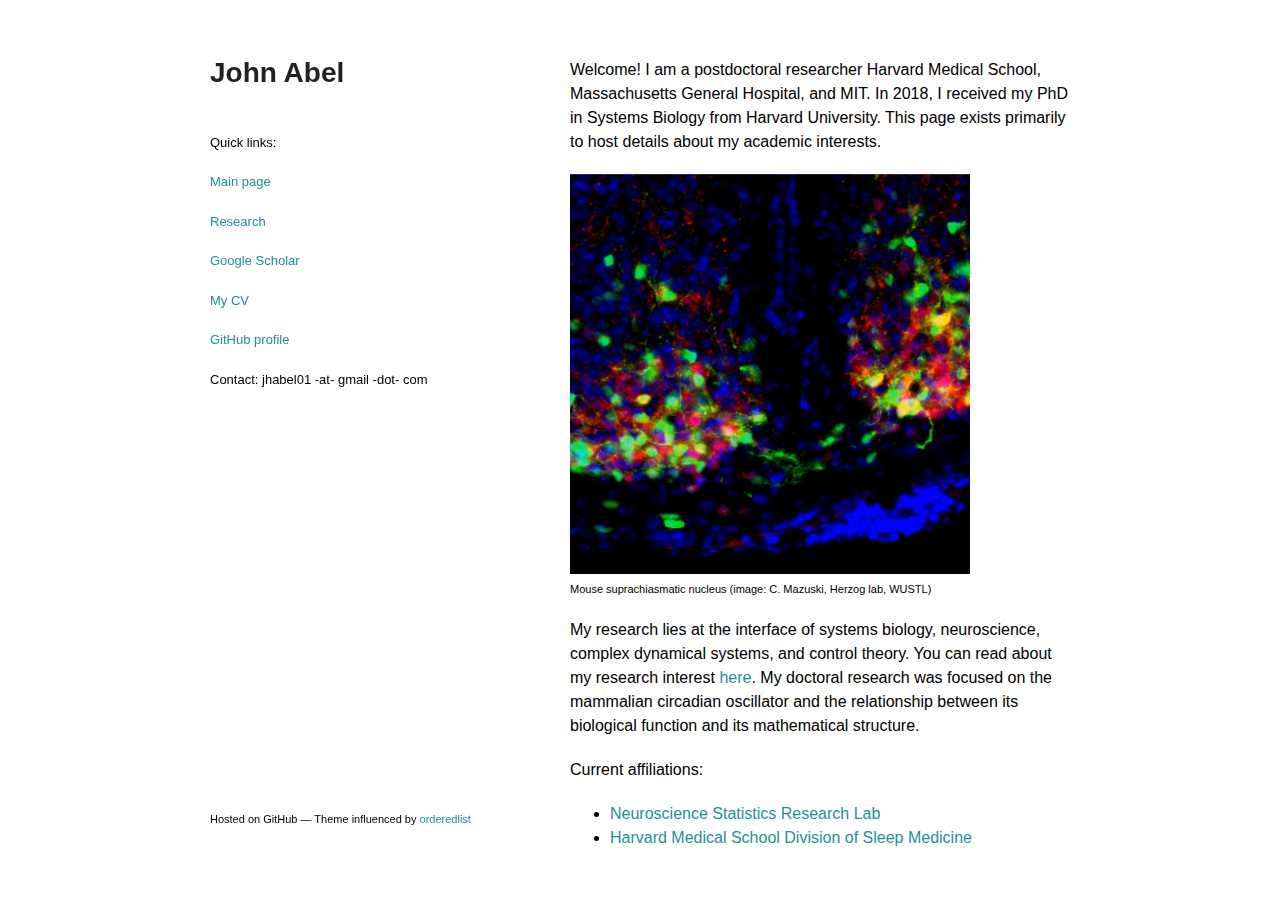
==== index.html @ f72a4f0c "update gscholar links" ====
<!doctype html>
<html>
  <head>
    <meta charset="utf-8">
    <meta http-equiv="X-UA-Compatible" content="chrome=1">
    <title>johnabel.github.io by John Abel</title>

    <link rel="stylesheet" href="stylesheets/styles.css">
    <link rel="stylesheet" href="stylesheets/github-light.css">
    <meta name="viewport" content="width=device-width, initial-scale=1, user-scalable=no">
    <!--[if lt IE 9]>
    <script src="//html5shiv.googlecode.com/svn/trunk/html5.js"></script>
    <![endif]-->
    
    <!-- Global site tag (gtag.js) - Google Analytics -->
    <script async src="https://www.googletagmanager.com/gtag/js?id=UA-155466057-1"></script>
    <script>
      window.dataLayer = window.dataLayer || [];
      function gtag(){dataLayer.push(arguments);}
      gtag('js', new Date());

      gtag('config', 'UA-155466057-1');
    </script>

  </head>
  <body>
    <div class="wrapper">
      <header>
        <h1>John Abel</h1>
	<br>
	<font size="-1">
        <p>Quick links:</p>
        <p><a href="index.html">Main page</a></p>
        <p><a href="Research.html">Research</a></p>
        <p><a href="https://scholar.google.com/citations?user=1AYZ0IAAAAAJ">Google Scholar</a></p>
        <p><a href="cv/abel-cv.pdf">My CV</a></p>
        <p><a href="https://github.com/JohnAbel">GitHub profile</a></p>
<p>Contact: jhabel01 -at- gmail -dot- com</p>
        </font>
      </header>
      <section>
        <p>Welcome! I am a postdoctoral researcher Harvard Medical School, Massachusetts General Hospital, and MIT. In 2018, I received my PhD in Systems Biology from Harvard University.
        This page exists primarily to host details about my academic interests.</p>
        <a href="images/mazuski-scn.png"><img class="aligncenter wp-image-2988 size-medium" src="images/mazuski-scn.png" alt="" width="400" height="400" /></a>
        <small><p>Mouse suprachiasmatic nucleus (image: C. Mazuski, Herzog lab, WUSTL)</p></small>

        <p class="view">My research lies at the interface of systems biology, neuroscience, complex dynamical systems, and control theory. You can read about my research interest <a href="Research.html">here</a>. My doctoral research was focused on the mammalian circadian oscillator and the relationship between its biological function and its mathematical structure.</p>

        <p>Current affiliations:
        <ul>
          <li><a href="http://www.neurostat.mit.edu/">Neuroscience Statistics Research Lab</a></li>
          <li><a href="https://sleep.med.harvard.edu/">Harvard Medical School Division of Sleep Medicine</a></li>
        </ul>
        </p>
      </section>
      <footer>
        <p><small>Hosted on GitHub &mdash; Theme influenced by <a href="https://github.com/orderedlist">orderedlist</a></small></p>
      </footer>
    </div>
    <script src="javascripts/scale.fix.js"></script>

  </body>
</html>
---- stylesheets/styles.css ----
@import url(https://fonts.googleapis.com/css?family=Lato:300italic,700italic,300,700);

body {
  padding:50px;
  font:16px/1.5 Helvetica, Arial, sans-serif;
  color:#000;
  font-weight:300;
}

h1, h2, h3, h4, h5, h6 {
  color:#222;
  margin:0 0 20px;
}

p, ul, ol, table, pre, dl {
  margin:0 0 20px;
}

h1, h2, h3 {
  line-height:1.1;
}

h1 {
  font-size:28px;
}

h2 {
  color:#393939;
}

h3, h4, h5, h6 {
  color:#494949;
}

a {
  color:#1c9099;
  font-weight:400;
  text-decoration:none;
}

a small {
  font-size:11px;
  color:#777;
  margin-top:-0.6em;
  display:block;
}

.wrapper {
  width:860px;
  margin:0 auto;
}

blockquote {
  border-left:1px solid #e5e5e5;
  margin:0;
  padding:0 0 0 20px;
  font-style:italic;
}

code, pre {
  font-family:Monaco, Bitstream Vera Sans Mono, Lucida Console, Terminal;
  color:#333;
  font-size:12px;
}

pre {
  padding:8px 15px;
  background: #f8f8f8;  
  border-radius:5px;
  border:1px solid #e5e5e5;
  overflow-x: auto;
}

table {
  width:100%;
  border-collapse:collapse;
}

th, td {
  text-align:left;
  padding:5px 10px;
  border-bottom:1px solid #e5e5e5;
}

dt {
  color:#444;
  font-weight:700;
}

th {
  color:#444;
}

img {
  max-width:100%;
}

header {
  width:270px;
  float:left;
  position:fixed;
}

header ul {
  list-style:none;
  height:40px;
  
  padding:0;
  
  background: #eee;
  background: -moz-linear-gradient(top, #f8f8f8 0%, #dddddd 100%);
  background: -webkit-gradient(linear, left top, left bottom, color-stop(0%,#f8f8f8), color-stop(100%,#dddddd));
  background: -webkit-linear-gradient(top, #f8f8f8 0%,#dddddd 100%);
  background: -o-linear-gradient(top, #f8f8f8 0%,#dddddd 100%);
  background: -ms-linear-gradient(top, #f8f8f8 0%,#dddddd 100%);
  background: linear-gradient(top, #f8f8f8 0%,#dddddd 100%);
  
  border-radius:5px;
  border:1px solid #d2d2d2;
  box-shadow:inset #fff 0 1px 0, inset rgba(0,0,0,0.03) 0 -1px 0;
  width:270px;
}

header li {
  width:89px;
  float:left;
  border-right:1px solid #d2d2d2;
  height:40px;
}

header ul a {
  line-height:1;
  font-size:11px;
  color:#999;
  display:block;
  text-align:center;
  padding-top:6px;
  height:40px;
}

strong {
  color:#222;
  font-weight:700;
}

header ul li + li {
  width:88px;
  border-left:1px solid #fff;
}

header ul li + li + li {
  border-right:none;
  width:89px;
}

header ul a strong {
  font-size:14px;
  display:block;
  color:#222;
}

section {
  width:500px;
  float:right;
  padding-bottom:50px;
}

small {
  font-size:11px;
}

hr {
  border:0;
  background:#e5e5e5;
  height:1px;
  margin:0 0 20px;
}

footer {
  width:270px;
  float:left;
  position:fixed;
  bottom:50px;
}

@media print, screen and (max-width: 960px) {
  
  div.wrapper {
    width:auto;
    margin:0;
  }
  
  header, section, footer {
    float:none;
    position:static;
    width:auto;
  }
  
  header {
    padding-right:320px;
  }
  
  section {
    border:1px solid #e5e5e5;
    border-width:1px 0;
    padding:20px 0;
    margin:0 0 20px;
  }
  
  header a small {
    display:inline;
  }
  
  header ul {
    position:absolute;
    right:50px;
    top:52px;
  }
}

@media print, screen and (max-width: 720px) {
  body {
    word-wrap:break-word;
  }
  
  header {
    padding:0;
  }
  
  header ul, header p.view {
    position:static;
  }
  
  pre, code {
    word-wrap:normal;
  }
}

@media print, screen and (max-width: 480px) {
  body {
    padding:15px;
  }
  
  header ul {
    display:none;
  }
}

@media print {
  body {
    padding:0.4in;
    font-size:12pt;
    color:#444;
  }
}
---- stylesheets/github-light.css ----
/*
   Copyright 2014 GitHub Inc.

   Licensed under the Apache License, Version 2.0 (the "License");
   you may not use this file except in compliance with the License.
   You may obtain a copy of the License at

       http://www.apache.org/licenses/LICENSE-2.0

   Unless required by applicable law or agreed to in writing, software
   distributed under the License is distributed on an "AS IS" BASIS,
   WITHOUT WARRANTIES OR CONDITIONS OF ANY KIND, either express or implied.
   See the License for the specific language governing permissions and
   limitations under the License.

*/

.pl-c /* comment */ {
  color: #969896;
}

.pl-c1      /* constant, markup.raw, meta.diff.header, meta.module-reference, meta.property-name, support, support.constant, support.variable, variable.other.constant */,
.pl-s .pl-v /* string variable */ {
  color: #0086b3;
}

.pl-e  /* entity */,
.pl-en /* entity.name */ {
  color: #795da3;
}

.pl-s .pl-s1 /* string source */,
.pl-smi      /* storage.modifier.import, storage.modifier.package, storage.type.java, variable.other, variable.parameter.function */ {
  color: #333;
}

.pl-ent /* entity.name.tag */ {
  color: #63a35c;
}

.pl-k /* keyword, storage, storage.type */ {
  color: #a71d5d;
}

.pl-pds              /* punctuation.definition.string, string.regexp.character-class */,
.pl-s                /* string */,
.pl-s .pl-pse .pl-s1 /* string punctuation.section.embedded source */,
.pl-sr               /* string.regexp */,
.pl-sr .pl-cce       /* string.regexp constant.character.escape */,
.pl-sr .pl-sra       /* string.regexp string.regexp.arbitrary-repitition */,
.pl-sr .pl-sre       /* string.regexp source.ruby.embedded */ {
  color: #183691;
}

.pl-v /* variable */ {
  color: #ed6a43;
}

.pl-id /* invalid.deprecated */ {
  color: #b52a1d;
}

.pl-ii /* invalid.illegal */ {
  background-color: #b52a1d;
  color: #f8f8f8;
}

.pl-sr .pl-cce /* string.regexp constant.character.escape */ {
  color: #63a35c;
  font-weight: bold;
}

.pl-ml /* markup.list */ {
  color: #693a17;
}

.pl-mh        /* markup.heading */,
.pl-mh .pl-en /* markup.heading entity.name */,
.pl-ms        /* meta.separator */ {
  color: #1d3e81;
  font-weight: bold;
}

.pl-mq /* markup.quote */ {
  color: #008080;
}

.pl-mi /* markup.italic */ {
  color: #333;
  font-style: italic;
}

.pl-mb /* markup.bold */ {
  color: #333;
  font-weight: bold;
}

.pl-md /* markup.deleted, meta.diff.header.from-file */ {
  background-color: #ffecec;
  color: #bd2c00;
}

.pl-mi1 /* markup.inserted, meta.diff.header.to-file */ {
  background-color: #eaffea;
  color: #55a532;
}

.pl-mdr /* meta.diff.range */ {
  color: #795da3;
  font-weight: bold;
}

.pl-mo /* meta.output */ {
  color: #1d3e81;
}
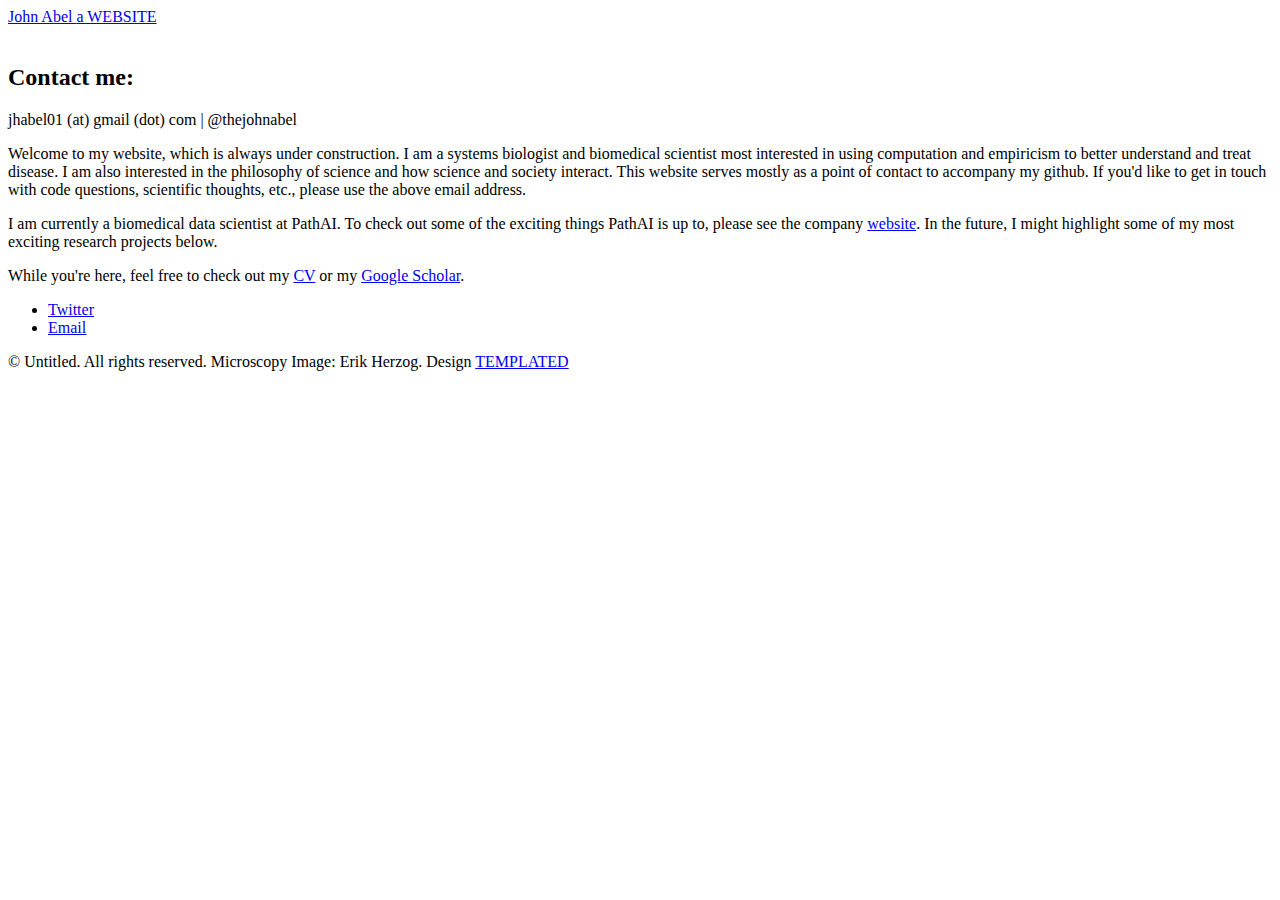
==== commit 2c1f13a6: "big reorg" ====
--- a/index.html
+++ b/index.html
@@ -1,64 +1,70 @@
-<!doctype html>
-<html>
-  <head>
-    <meta charset="utf-8">
-    <meta http-equiv="X-UA-Compatible" content="chrome=1">
-    <title>johnabel.github.io by John Abel</title>
-
-    <link rel="stylesheet" href="stylesheets/styles.css">
-    <link rel="stylesheet" href="stylesheets/github-light.css">
-    <meta name="viewport" content="width=device-width, initial-scale=1, user-scalable=no">
-    <!--[if lt IE 9]>
-    <script src="//html5shiv.googlecode.com/svn/trunk/html5.js"></script>
-    <![endif]-->
-    
-    <!-- Global site tag (gtag.js) - Google Analytics -->
-    <script async src="https://www.googletagmanager.com/gtag/js?id=UA-155466057-1"></script>
-    <script>
-      window.dataLayer = window.dataLayer || [];
-      function gtag(){dataLayer.push(arguments);}
-      gtag('js', new Date());
-
-      gtag('config', 'UA-155466057-1');
-    </script>
-
-  </head>
-  <body>
-    <div class="wrapper">
-      <header>
-        <h1>John Abel</h1>
-	<br>
-	<font size="-1">
-        <p>Quick links:</p>
-        <p><a href="index.html">Main page</a></p>
-        <p><a href="Research.html">Research</a></p>
-        <p><a href="https://scholar.google.com/citations?user=1AYZ0IAAAAAJ">Google Scholar</a></p>
-        <p><a href="cv/abel-cv.pdf">My CV</a></p>
-        <p><a href="https://github.com/JohnAbel">GitHub profile</a></p>
-<p>Contact: jhabel01 -at- gmail -dot- com</p>
-        </font>
-      </header>
-      <section>
-        <p>Welcome! I am a postdoctoral researcher Harvard Medical School, Massachusetts General Hospital, and MIT. In 2018, I received my PhD in Systems Biology from Harvard University.
-        This page exists primarily to host details about my academic interests.</p>
-        <a href="images/mazuski-scn.png"><img class="aligncenter wp-image-2988 size-medium" src="images/mazuski-scn.png" alt="" width="400" height="400" /></a>
-        <small><p>Mouse suprachiasmatic nucleus (image: C. Mazuski, Herzog lab, WUSTL)</p></small>
-
-        <p class="view">My research lies at the interface of systems biology, neuroscience, complex dynamical systems, and control theory. You can read about my research interest <a href="Research.html">here</a>. My doctoral research was focused on the mammalian circadian oscillator and the relationship between its biological function and its mathematical structure.</p>
-
-        <p>Current affiliations:
-        <ul>
-          <li><a href="http://www.neurostat.mit.edu/">Neuroscience Statistics Research Lab</a></li>
-          <li><a href="https://sleep.med.harvard.edu/">Harvard Medical School Division of Sleep Medicine</a></li>
-        </ul>
-        </p>
-      </section>
-      <footer>
-        <p><small>Hosted on GitHub &mdash; Theme influenced by <a href="https://github.com/orderedlist">orderedlist</a></small></p>
-      </footer>
-    </div>
-    <script src="javascripts/scale.fix.js"></script>
-
-  </body>
-</html>
-
+<!DOCTYPE HTML>
+<!--
+	Caminar by TEMPLATED
+	templated.co @templatedco
+	Released for free under the Creative Commons Attribution 3.0 license (templated.co/license)
+-->
+<html>
+	<head>
+		<title></title>
+		<meta charset="utf-8" />
+		<meta name="viewport" content="width=device-width, initial-scale=1" />
+		<link rel="stylesheet" href="assets/css/main.css" />
+	</head>
+	<body>
+
+		<!-- Header -->
+			<header id="header">
+				<div class="logo"><a href="#">John Abel <span>a WEBSITE</span></a></div>
+			</header>
+
+		<!-- Main -->
+			<section id="main">
+				<div class="inner">
+
+				<!-- One -->
+					<section id="one" class="wrapper style1">
+
+						<div class="image fit flush">
+							<img src="images/purple.png" alt="" />
+						</div>
+						<header class="special">
+							<h2>Contact me:</h2>
+							<p>jhabel01 (at) gmail (dot) com | @thejohnabel</p>
+						</header>
+						<div class="content">
+                            <p>Welcome to my website, which is always under construction. I am a systems biologist and biomedical scientist most interested in using computation and empiricism to better understand and treat disease. I am also interested in the philosophy of science and how science and society interact. This website serves mostly as a point of contact to accompany my github. If you'd like to get in touch with code questions, scientific thoughts, etc., please use the above email address.</p>
+                            <p>I am currently a biomedical data scientist at PathAI. To check out some of the exciting things PathAI is up to, please see the company <a href="https://www.pathai.com/">website</a>. In the future, I might highlight some of my most exciting research projects below.</p>
+							<p>While you're here, feel free to check out my <a href="cv/abel_cv.pdf">CV</a> or my <a href="https://scholar.google.com/citations?user=1AYZ0IAAAAAJ">Google Scholar</a>. </p>
+						</div>
+					</section>
+
+				<!-- Two -->
+
+				
+
+				</div>
+			</section>
+
+		<!-- Footer -->
+			<footer id="footer">
+				<div class="container">
+					<ul class="icons">
+						<li><a href="https://www.twitter.com/thejohnabel" class="icon fa-twitter"><span class="label">Twitter</span></a></li>
+						<li><a href="mailto:jhabel01@gmail.com" class="icon fa-envelope-o"><span class="label">Email</span></a></li>
+					</ul>
+				</div>
+				<div class="copyright">
+					&copy; Untitled. All rights reserved. Microscopy Image: Erik Herzog. </a> Design <a href="https://templated.co">TEMPLATED</a>
+				</div>
+			</footer>
+
+		<!-- Scripts -->
+			<script src="assets/js/jquery.min.js"></script>
+			<script src="assets/js/jquery.poptrox.min.js"></script>
+			<script src="assets/js/skel.min.js"></script>
+			<script src="assets/js/util.js"></script>
+			<script src="assets/js/main.js"></script>
+
+	</body>
+</html>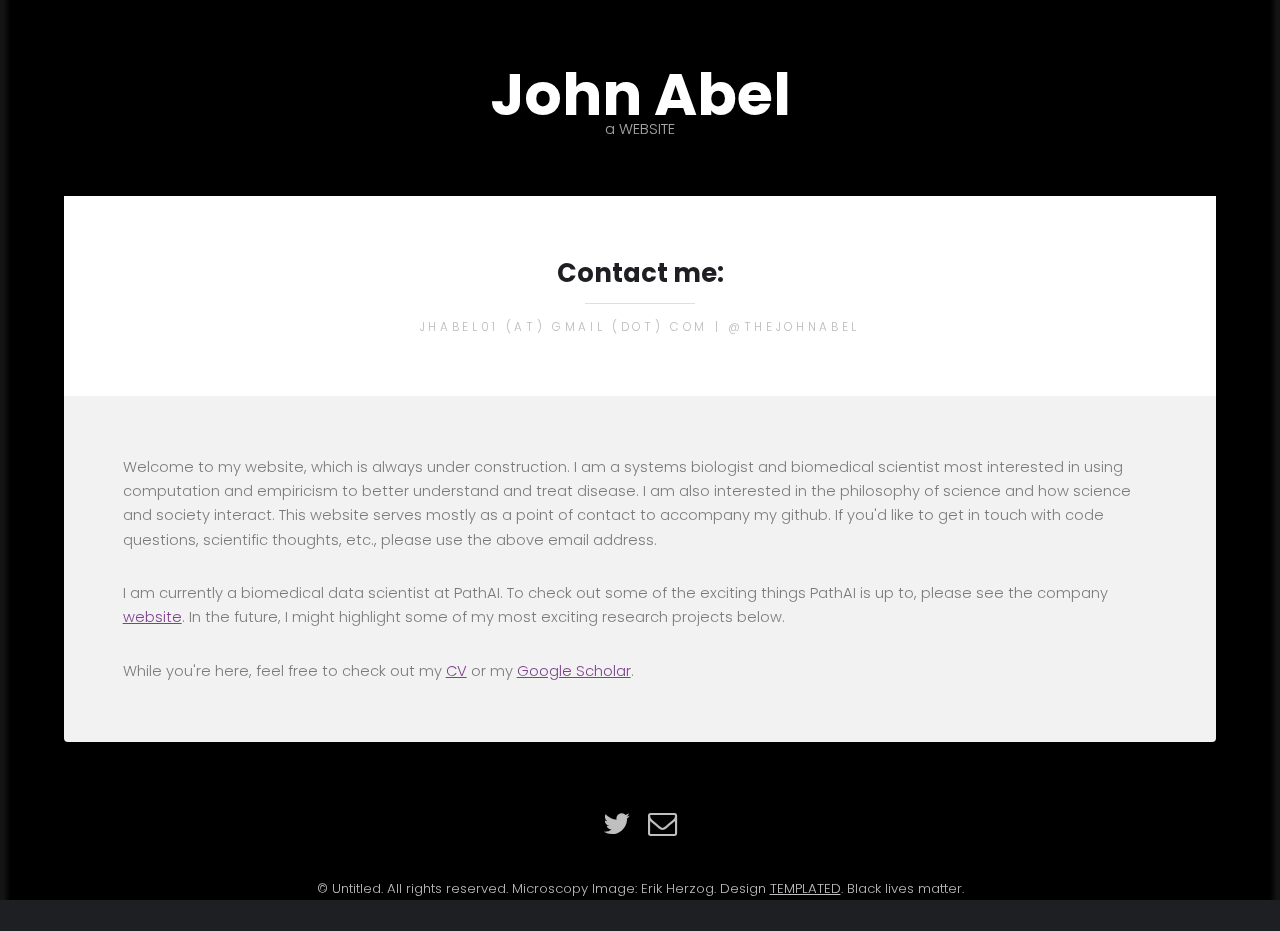
==== commit 5d343c8f: "re-add analytics" ====
--- a/index.html
+++ b/index.html
@@ -9,7 +9,18 @@
 		<title></title>
 		<meta charset="utf-8" />
 		<meta name="viewport" content="width=device-width, initial-scale=1" />
-		<link rel="stylesheet" href="assets/css/main.css" />
+        <link rel="stylesheet" href="assets/css/main.css" />
+        
+        <!-- Global site tag (gtag.js) - Google Analytics -->
+        <script async src="https://www.googletagmanager.com/gtag/js?id=UA-155466057-1"></script>
+        <script>
+        window.dataLayer = window.dataLayer || [];
+        function gtag(){dataLayer.push(arguments);}
+        gtag('js', new Date());
+
+        gtag('config', 'UA-155466057-1');
+        </script>
+        
 	</head>
 	<body>
 
@@ -55,7 +66,7 @@
 					</ul>
 				</div>
 				<div class="copyright">
-					&copy; Untitled. All rights reserved. Microscopy Image: Erik Herzog. </a> Design <a href="https://templated.co">TEMPLATED</a>
+					&copy; Untitled. All rights reserved. Microscopy Image: Erik Herzog. </a> Design <a href="https://templated.co">TEMPLATED</a>. Black lives matter.
 				</div>
 			</footer>
 
--- a/assets/css/main.css
+++ b/assets/css/main.css
@@ -0,0 +1,3176 @@
+@import url(font-awesome.min.css);
+@import url("https://fonts.googleapis.com/css?family=Poppins:300,400,500,600,700");
+
+/*
+	Caminar by TEMPLATED
+	templated.co @templatedco
+	Released for free under the Creative Commons Attribution 3.0 license (templated.co/license)
+*/
+
+/* Reset */
+
+	html, body, div, span, applet, object, iframe, h1, h2, h3, h4, h5, h6, p, blockquote, pre, a, abbr, acronym, address, big, cite, code, del, dfn, em, img, ins, kbd, q, s, samp, small, strike, strong, sub, sup, tt, var, b, u, i, center, dl, dt, dd, ol, ul, li, fieldset, form, label, legend, table, caption, tbody, tfoot, thead, tr, th, td, article, aside, canvas, details, embed, figure, figcaption, footer, header, hgroup, menu, nav, output, ruby, section, summary, time, mark, audio, video {
+		margin: 0;
+		padding: 0;
+		border: 0;
+		font-size: 100%;
+		font: inherit;
+		vertical-align: baseline;
+	}
+
+	article, aside, details, figcaption, figure, footer, header, hgroup, menu, nav, section {
+		display: block;
+	}
+
+	body {
+		line-height: 1;
+	}
+
+	ol, ul {
+		list-style: none;
+	}
+
+	blockquote, q {
+		quotes: none;
+	}
+
+	blockquote:before, blockquote:after, q:before, q:after {
+		content: '';
+		content: none;
+	}
+
+	table {
+		border-collapse: collapse;
+		border-spacing: 0;
+	}
+
+	body {
+		-webkit-text-size-adjust: none;
+	}
+
+/* Box Model */
+
+	*, *:before, *:after {
+		-moz-box-sizing: border-box;
+		-webkit-box-sizing: border-box;
+		box-sizing: border-box;
+	}
+
+/* Containers */
+
+	.container {
+		margin-left: auto;
+		margin-right: auto;
+	}
+
+	.container.\31 25\25 {
+		width: 100%;
+		max-width: 100rem;
+		min-width: 80rem;
+	}
+
+	.container.\37 5\25 {
+		width: 60rem;
+	}
+
+	.container.\35 0\25 {
+		width: 40rem;
+	}
+
+	.container.\32 5\25 {
+		width: 20rem;
+	}
+
+	.container {
+		width: 80rem;
+	}
+
+	@media screen and (max-width: 1680px) {
+
+		.container.\31 25\25 {
+			width: 100%;
+			max-width: 100rem;
+			min-width: 80rem;
+		}
+
+		.container.\37 5\25 {
+			width: 60rem;
+		}
+
+		.container.\35 0\25 {
+			width: 40rem;
+		}
+
+		.container.\32 5\25 {
+			width: 20rem;
+		}
+
+		.container {
+			width: 80rem;
+		}
+
+	}
+
+	@media screen and (max-width: 1280px) {
+
+		.container.\31 25\25 {
+			width: 100%;
+			max-width: 81.25rem;
+			min-width: 65rem;
+		}
+
+		.container.\37 5\25 {
+			width: 48.75rem;
+		}
+
+		.container.\35 0\25 {
+			width: 32.5rem;
+		}
+
+		.container.\32 5\25 {
+			width: 16.25rem;
+		}
+
+		.container {
+			width: 65rem;
+		}
+
+	}
+
+	@media screen and (max-width: 980px) {
+
+		.container.\31 25\25 {
+			width: 100%;
+			max-width: 112.5%;
+			min-width: 90%;
+		}
+
+		.container.\37 5\25 {
+			width: 67.5%;
+		}
+
+		.container.\35 0\25 {
+			width: 45%;
+		}
+
+		.container.\32 5\25 {
+			width: 22.5%;
+		}
+
+		.container {
+			width: 90%;
+		}
+
+	}
+
+	@media screen and (max-width: 736px) {
+
+		.container.\31 25\25 {
+			width: 100%;
+			max-width: 112.5%;
+			min-width: 90%;
+		}
+
+		.container.\37 5\25 {
+			width: 67.5%;
+		}
+
+		.container.\35 0\25 {
+			width: 45%;
+		}
+
+		.container.\32 5\25 {
+			width: 22.5%;
+		}
+
+		.container {
+			width: 90% !important;
+		}
+
+	}
+
+	@media screen and (max-width: 480px) {
+
+		.container.\31 25\25 {
+			width: 100%;
+			max-width: 112.5%;
+			min-width: 90%;
+		}
+
+		.container.\37 5\25 {
+			width: 67.5%;
+		}
+
+		.container.\35 0\25 {
+			width: 45%;
+		}
+
+		.container.\32 5\25 {
+			width: 22.5%;
+		}
+
+		.container {
+			width: 90% !important;
+		}
+
+	}
+
+/* Grid */
+
+	.row {
+		border-bottom: solid 1px transparent;
+		-moz-box-sizing: border-box;
+		-webkit-box-sizing: border-box;
+		box-sizing: border-box;
+	}
+
+	.row > * {
+		float: left;
+		-moz-box-sizing: border-box;
+		-webkit-box-sizing: border-box;
+		box-sizing: border-box;
+	}
+
+	.row:after, .row:before {
+		content: '';
+		display: block;
+		clear: both;
+		height: 0;
+	}
+
+	.row.uniform > * > :first-child {
+		margin-top: 0;
+	}
+
+	.row.uniform > * > :last-child {
+		margin-bottom: 0;
+	}
+
+	.row.\30 \25 > * {
+		padding: 0 0 0 0rem;
+	}
+
+	.row.\30 \25 {
+		margin: 0 0 -1px 0rem;
+	}
+
+	.row.uniform.\30 \25 > * {
+		padding: 0rem 0 0 0rem;
+	}
+
+	.row.uniform.\30 \25 {
+		margin: 0rem 0 -1px 0rem;
+	}
+
+	.row > * {
+		padding: 0 0 0 2rem;
+	}
+
+	.row {
+		margin: 0 0 -1px -2rem;
+	}
+
+	.row.uniform > * {
+		padding: 2rem 0 0 2rem;
+	}
+
+	.row.uniform {
+		margin: -2rem 0 -1px -2rem;
+	}
+
+	.row.\32 00\25 > * {
+		padding: 0 0 0 4rem;
+	}
+
+	.row.\32 00\25 {
+		margin: 0 0 -1px -4rem;
+	}
+
+	.row.uniform.\32 00\25 > * {
+		padding: 4rem 0 0 4rem;
+	}
+
+	.row.uniform.\32 00\25 {
+		margin: -4rem 0 -1px -4rem;
+	}
+
+	.row.\31 50\25 > * {
+		padding: 0 0 0 3rem;
+	}
+
+	.row.\31 50\25 {
+		margin: 0 0 -1px -3rem;
+	}
+
+	.row.uniform.\31 50\25 > * {
+		padding: 3rem 0 0 3rem;
+	}
+
+	.row.uniform.\31 50\25 {
+		margin: -3rem 0 -1px -3rem;
+	}
+
+	.row.\35 0\25 > * {
+		padding: 0 0 0 1rem;
+	}
+
+	.row.\35 0\25 {
+		margin: 0 0 -1px -1rem;
+	}
+
+	.row.uniform.\35 0\25 > * {
+		padding: 1rem 0 0 1rem;
+	}
+
+	.row.uniform.\35 0\25 {
+		margin: -1rem 0 -1px -1rem;
+	}
+
+	.row.\32 5\25 > * {
+		padding: 0 0 0 0.5rem;
+	}
+
+	.row.\32 5\25 {
+		margin: 0 0 -1px -0.5rem;
+	}
+
+	.row.uniform.\32 5\25 > * {
+		padding: 0.5rem 0 0 0.5rem;
+	}
+
+	.row.uniform.\32 5\25 {
+		margin: -0.5rem 0 -1px -0.5rem;
+	}
+
+	.\31 2u, .\31 2u\24 {
+		width: 100%;
+		clear: none;
+		margin-left: 0;
+	}
+
+	.\31 1u, .\31 1u\24 {
+		width: 91.6666666667%;
+		clear: none;
+		margin-left: 0;
+	}
+
+	.\31 0u, .\31 0u\24 {
+		width: 83.3333333333%;
+		clear: none;
+		margin-left: 0;
+	}
+
+	.\39 u, .\39 u\24 {
+		width: 75%;
+		clear: none;
+		margin-left: 0;
+	}
+
+	.\38 u, .\38 u\24 {
+		width: 66.6666666667%;
+		clear: none;
+		margin-left: 0;
+	}
+
+	.\37 u, .\37 u\24 {
+		width: 58.3333333333%;
+		clear: none;
+		margin-left: 0;
+	}
+
+	.\36 u, .\36 u\24 {
+		width: 50%;
+		clear: none;
+		margin-left: 0;
+	}
+
+	.\35 u, .\35 u\24 {
+		width: 41.6666666667%;
+		clear: none;
+		margin-left: 0;
+	}
+
+	.\34 u, .\34 u\24 {
+		width: 33.3333333333%;
+		clear: none;
+		margin-left: 0;
+	}
+
+	.\33 u, .\33 u\24 {
+		width: 25%;
+		clear: none;
+		margin-left: 0;
+	}
+
+	.\32 u, .\32 u\24 {
+		width: 16.6666666667%;
+		clear: none;
+		margin-left: 0;
+	}
+
+	.\31 u, .\31 u\24 {
+		width: 8.3333333333%;
+		clear: none;
+		margin-left: 0;
+	}
+
+	.\31 2u\24 + *,
+	.\31 1u\24 + *,
+	.\31 0u\24 + *,
+	.\39 u\24 + *,
+	.\38 u\24 + *,
+	.\37 u\24 + *,
+	.\36 u\24 + *,
+	.\35 u\24 + *,
+	.\34 u\24 + *,
+	.\33 u\24 + *,
+	.\32 u\24 + *,
+	.\31 u\24 + * {
+		clear: left;
+	}
+
+	.\-11u {
+		margin-left: 91.66667%;
+	}
+
+	.\-10u {
+		margin-left: 83.33333%;
+	}
+
+	.\-9u {
+		margin-left: 75%;
+	}
+
+	.\-8u {
+		margin-left: 66.66667%;
+	}
+
+	.\-7u {
+		margin-left: 58.33333%;
+	}
+
+	.\-6u {
+		margin-left: 50%;
+	}
+
+	.\-5u {
+		margin-left: 41.66667%;
+	}
+
+	.\-4u {
+		margin-left: 33.33333%;
+	}
+
+	.\-3u {
+		margin-left: 25%;
+	}
+
+	.\-2u {
+		margin-left: 16.66667%;
+	}
+
+	.\-1u {
+		margin-left: 8.33333%;
+	}
+
+	@media screen and (max-width: 1680px) {
+
+		.row > * {
+			padding: 0 0 0 2rem;
+		}
+
+		.row {
+			margin: 0 0 -1px -2rem;
+		}
+
+		.row.uniform > * {
+			padding: 2rem 0 0 2rem;
+		}
+
+		.row.uniform {
+			margin: -2rem 0 -1px -2rem;
+		}
+
+		.row.\32 00\25 > * {
+			padding: 0 0 0 4rem;
+		}
+
+		.row.\32 00\25 {
+			margin: 0 0 -1px -4rem;
+		}
+
+		.row.uniform.\32 00\25 > * {
+			padding: 4rem 0 0 4rem;
+		}
+
+		.row.uniform.\32 00\25 {
+			margin: -4rem 0 -1px -4rem;
+		}
+
+		.row.\31 50\25 > * {
+			padding: 0 0 0 3rem;
+		}
+
+		.row.\31 50\25 {
+			margin: 0 0 -1px -3rem;
+		}
+
+		.row.uniform.\31 50\25 > * {
+			padding: 3rem 0 0 3rem;
+		}
+
+		.row.uniform.\31 50\25 {
+			margin: -3rem 0 -1px -3rem;
+		}
+
+		.row.\35 0\25 > * {
+			padding: 0 0 0 1rem;
+		}
+
+		.row.\35 0\25 {
+			margin: 0 0 -1px -1rem;
+		}
+
+		.row.uniform.\35 0\25 > * {
+			padding: 1rem 0 0 1rem;
+		}
+
+		.row.uniform.\35 0\25 {
+			margin: -1rem 0 -1px -1rem;
+		}
+
+		.row.\32 5\25 > * {
+			padding: 0 0 0 0.5rem;
+		}
+
+		.row.\32 5\25 {
+			margin: 0 0 -1px -0.5rem;
+		}
+
+		.row.uniform.\32 5\25 > * {
+			padding: 0.5rem 0 0 0.5rem;
+		}
+
+		.row.uniform.\32 5\25 {
+			margin: -0.5rem 0 -1px -0.5rem;
+		}
+
+		.\31 2u\28xlarge\29, .\31 2u\24\28xlarge\29 {
+			width: 100%;
+			clear: none;
+			margin-left: 0;
+		}
+
+		.\31 1u\28xlarge\29, .\31 1u\24\28xlarge\29 {
+			width: 91.6666666667%;
+			clear: none;
+			margin-left: 0;
+		}
+
+		.\31 0u\28xlarge\29, .\31 0u\24\28xlarge\29 {
+			width: 83.3333333333%;
+			clear: none;
+			margin-left: 0;
+		}
+
+		.\39 u\28xlarge\29, .\39 u\24\28xlarge\29 {
+			width: 75%;
+			clear: none;
+			margin-left: 0;
+		}
+
+		.\38 u\28xlarge\29, .\38 u\24\28xlarge\29 {
+			width: 66.6666666667%;
+			clear: none;
+			margin-left: 0;
+		}
+
+		.\37 u\28xlarge\29, .\37 u\24\28xlarge\29 {
+			width: 58.3333333333%;
+			clear: none;
+			margin-left: 0;
+		}
+
+		.\36 u\28xlarge\29, .\36 u\24\28xlarge\29 {
+			width: 50%;
+			clear: none;
+			margin-left: 0;
+		}
+
+		.\35 u\28xlarge\29, .\35 u\24\28xlarge\29 {
+			width: 41.6666666667%;
+			clear: none;
+			margin-left: 0;
+		}
+
+		.\34 u\28xlarge\29, .\34 u\24\28xlarge\29 {
+			width: 33.3333333333%;
+			clear: none;
+			margin-left: 0;
+		}
+
+		.\33 u\28xlarge\29, .\33 u\24\28xlarge\29 {
+			width: 25%;
+			clear: none;
+			margin-left: 0;
+		}
+
+		.\32 u\28xlarge\29, .\32 u\24\28xlarge\29 {
+			width: 16.6666666667%;
+			clear: none;
+			margin-left: 0;
+		}
+
+		.\31 u\28xlarge\29, .\31 u\24\28xlarge\29 {
+			width: 8.3333333333%;
+			clear: none;
+			margin-left: 0;
+		}
+
+		.\31 2u\24\28xlarge\29 + *,
+		.\31 1u\24\28xlarge\29 + *,
+		.\31 0u\24\28xlarge\29 + *,
+		.\39 u\24\28xlarge\29 + *,
+		.\38 u\24\28xlarge\29 + *,
+		.\37 u\24\28xlarge\29 + *,
+		.\36 u\24\28xlarge\29 + *,
+		.\35 u\24\28xlarge\29 + *,
+		.\34 u\24\28xlarge\29 + *,
+		.\33 u\24\28xlarge\29 + *,
+		.\32 u\24\28xlarge\29 + *,
+		.\31 u\24\28xlarge\29 + * {
+			clear: left;
+		}
+
+		.\-11u\28xlarge\29 {
+			margin-left: 91.66667%;
+		}
+
+		.\-10u\28xlarge\29 {
+			margin-left: 83.33333%;
+		}
+
+		.\-9u\28xlarge\29 {
+			margin-left: 75%;
+		}
+
+		.\-8u\28xlarge\29 {
+			margin-left: 66.66667%;
+		}
+
+		.\-7u\28xlarge\29 {
+			margin-left: 58.33333%;
+		}
+
+		.\-6u\28xlarge\29 {
+			margin-left: 50%;
+		}
+
+		.\-5u\28xlarge\29 {
+			margin-left: 41.66667%;
+		}
+
+		.\-4u\28xlarge\29 {
+			margin-left: 33.33333%;
+		}
+
+		.\-3u\28xlarge\29 {
+			margin-left: 25%;
+		}
+
+		.\-2u\28xlarge\29 {
+			margin-left: 16.66667%;
+		}
+
+		.\-1u\28xlarge\29 {
+			margin-left: 8.33333%;
+		}
+
+	}
+
+	@media screen and (max-width: 1280px) {
+
+		.row > * {
+			padding: 0 0 0 1.5rem;
+		}
+
+		.row {
+			margin: 0 0 -1px -1.5rem;
+		}
+
+		.row.uniform > * {
+			padding: 1.5rem 0 0 1.5rem;
+		}
+
+		.row.uniform {
+			margin: -1.5rem 0 -1px -1.5rem;
+		}
+
+		.row.\32 00\25 > * {
+			padding: 0 0 0 3rem;
+		}
+
+		.row.\32 00\25 {
+			margin: 0 0 -1px -3rem;
+		}
+
+		.row.uniform.\32 00\25 > * {
+			padding: 3rem 0 0 3rem;
+		}
+
+		.row.uniform.\32 00\25 {
+			margin: -3rem 0 -1px -3rem;
+		}
+
+		.row.\31 50\25 > * {
+			padding: 0 0 0 2.25rem;
+		}
+
+		.row.\31 50\25 {
+			margin: 0 0 -1px -2.25rem;
+		}
+
+		.row.uniform.\31 50\25 > * {
+			padding: 2.25rem 0 0 2.25rem;
+		}
+
+		.row.uniform.\31 50\25 {
+			margin: -2.25rem 0 -1px -2.25rem;
+		}
+
+		.row.\35 0\25 > * {
+			padding: 0 0 0 0.75rem;
+		}
+
+		.row.\35 0\25 {
+			margin: 0 0 -1px -0.75rem;
+		}
+
+		.row.uniform.\35 0\25 > * {
+			padding: 0.75rem 0 0 0.75rem;
+		}
+
+		.row.uniform.\35 0\25 {
+			margin: -0.75rem 0 -1px -0.75rem;
+		}
+
+		.row.\32 5\25 > * {
+			padding: 0 0 0 0.375rem;
+		}
+
+		.row.\32 5\25 {
+			margin: 0 0 -1px -0.375rem;
+		}
+
+		.row.uniform.\32 5\25 > * {
+			padding: 0.375rem 0 0 0.375rem;
+		}
+
+		.row.uniform.\32 5\25 {
+			margin: -0.375rem 0 -1px -0.375rem;
+		}
+
+		.\31 2u\28large\29, .\31 2u\24\28large\29 {
+			width: 100%;
+			clear: none;
+			margin-left: 0;
+		}
+
+		.\31 1u\28large\29, .\31 1u\24\28large\29 {
+			width: 91.6666666667%;
+			clear: none;
+			margin-left: 0;
+		}
+
+		.\31 0u\28large\29, .\31 0u\24\28large\29 {
+			width: 83.3333333333%;
+			clear: none;
+			margin-left: 0;
+		}
+
+		.\39 u\28large\29, .\39 u\24\28large\29 {
+			width: 75%;
+			clear: none;
+			margin-left: 0;
+		}
+
+		.\38 u\28large\29, .\38 u\24\28large\29 {
+			width: 66.6666666667%;
+			clear: none;
+			margin-left: 0;
+		}
+
+		.\37 u\28large\29, .\37 u\24\28large\29 {
+			width: 58.3333333333%;
+			clear: none;
+			margin-left: 0;
+		}
+
+		.\36 u\28large\29, .\36 u\24\28large\29 {
+			width: 50%;
+			clear: none;
+			margin-left: 0;
+		}
+
+		.\35 u\28large\29, .\35 u\24\28large\29 {
+			width: 41.6666666667%;
+			clear: none;
+			margin-left: 0;
+		}
+
+		.\34 u\28large\29, .\34 u\24\28large\29 {
+			width: 33.3333333333%;
+			clear: none;
+			margin-left: 0;
+		}
+
+		.\33 u\28large\29, .\33 u\24\28large\29 {
+			width: 25%;
+			clear: none;
+			margin-left: 0;
+		}
+
+		.\32 u\28large\29, .\32 u\24\28large\29 {
+			width: 16.6666666667%;
+			clear: none;
+			margin-left: 0;
+		}
+
+		.\31 u\28large\29, .\31 u\24\28large\29 {
+			width: 8.3333333333%;
+			clear: none;
+			margin-left: 0;
+		}
+
+		.\31 2u\24\28large\29 + *,
+		.\31 1u\24\28large\29 + *,
+		.\31 0u\24\28large\29 + *,
+		.\39 u\24\28large\29 + *,
+		.\38 u\24\28large\29 + *,
+		.\37 u\24\28large\29 + *,
+		.\36 u\24\28large\29 + *,
+		.\35 u\24\28large\29 + *,
+		.\34 u\24\28large\29 + *,
+		.\33 u\24\28large\29 + *,
+		.\32 u\24\28large\29 + *,
+		.\31 u\24\28large\29 + * {
+			clear: left;
+		}
+
+		.\-11u\28large\29 {
+			margin-left: 91.66667%;
+		}
+
+		.\-10u\28large\29 {
+			margin-left: 83.33333%;
+		}
+
+		.\-9u\28large\29 {
+			margin-left: 75%;
+		}
+
+		.\-8u\28large\29 {
+			margin-left: 66.66667%;
+		}
+
+		.\-7u\28large\29 {
+			margin-left: 58.33333%;
+		}
+
+		.\-6u\28large\29 {
+			margin-left: 50%;
+		}
+
+		.\-5u\28large\29 {
+			margin-left: 41.66667%;
+		}
+
+		.\-4u\28large\29 {
+			margin-left: 33.33333%;
+		}
+
+		.\-3u\28large\29 {
+			margin-left: 25%;
+		}
+
+		.\-2u\28large\29 {
+			margin-left: 16.66667%;
+		}
+
+		.\-1u\28large\29 {
+			margin-left: 8.33333%;
+		}
+
+	}
+
+	@media screen and (max-width: 980px) {
+
+		.row > * {
+			padding: 0 0 0 1.5rem;
+		}
+
+		.row {
+			margin: 0 0 -1px -1.5rem;
+		}
+
+		.row.uniform > * {
+			padding: 1.5rem 0 0 1.5rem;
+		}
+
+		.row.uniform {
+			margin: -1.5rem 0 -1px -1.5rem;
+		}
+
+		.row.\32 00\25 > * {
+			padding: 0 0 0 3rem;
+		}
+
+		.row.\32 00\25 {
+			margin: 0 0 -1px -3rem;
+		}
+
+		.row.uniform.\32 00\25 > * {
+			padding: 3rem 0 0 3rem;
+		}
+
+		.row.uniform.\32 00\25 {
+			margin: -3rem 0 -1px -3rem;
+		}
+
+		.row.\31 50\25 > * {
+			padding: 0 0 0 2.25rem;
+		}
+
+		.row.\31 50\25 {
+			margin: 0 0 -1px -2.25rem;
+		}
+
+		.row.uniform.\31 50\25 > * {
+			padding: 2.25rem 0 0 2.25rem;
+		}
+
+		.row.uniform.\31 50\25 {
+			margin: -2.25rem 0 -1px -2.25rem;
+		}
+
+		.row.\35 0\25 > * {
+			padding: 0 0 0 0.75rem;
+		}
+
+		.row.\35 0\25 {
+			margin: 0 0 -1px -0.75rem;
+		}
+
+		.row.uniform.\35 0\25 > * {
+			padding: 0.75rem 0 0 0.75rem;
+		}
+
+		.row.uniform.\35 0\25 {
+			margin: -0.75rem 0 -1px -0.75rem;
+		}
+
+		.row.\32 5\25 > * {
+			padding: 0 0 0 0.375rem;
+		}
+
+		.row.\32 5\25 {
+			margin: 0 0 -1px -0.375rem;
+		}
+
+		.row.uniform.\32 5\25 > * {
+			padding: 0.375rem 0 0 0.375rem;
+		}
+
+		.row.uniform.\32 5\25 {
+			margin: -0.375rem 0 -1px -0.375rem;
+		}
+
+		.\31 2u\28medium\29, .\31 2u\24\28medium\29 {
+			width: 100%;
+			clear: none;
+			margin-left: 0;
+		}
+
+		.\31 1u\28medium\29, .\31 1u\24\28medium\29 {
+			width: 91.6666666667%;
+			clear: none;
+			margin-left: 0;
+		}
+
+		.\31 0u\28medium\29, .\31 0u\24\28medium\29 {
+			width: 83.3333333333%;
+			clear: none;
+			margin-left: 0;
+		}
+
+		.\39 u\28medium\29, .\39 u\24\28medium\29 {
+			width: 75%;
+			clear: none;
+			margin-left: 0;
+		}
+
+		.\38 u\28medium\29, .\38 u\24\28medium\29 {
+			width: 66.6666666667%;
+			clear: none;
+			margin-left: 0;
+		}
+
+		.\37 u\28medium\29, .\37 u\24\28medium\29 {
+			width: 58.3333333333%;
+			clear: none;
+			margin-left: 0;
+		}
+
+		.\36 u\28medium\29, .\36 u\24\28medium\29 {
+			width: 50%;
+			clear: none;
+			margin-left: 0;
+		}
+
+		.\35 u\28medium\29, .\35 u\24\28medium\29 {
+			width: 41.6666666667%;
+			clear: none;
+			margin-left: 0;
+		}
+
+		.\34 u\28medium\29, .\34 u\24\28medium\29 {
+			width: 33.3333333333%;
+			clear: none;
+			margin-left: 0;
+		}
+
+		.\33 u\28medium\29, .\33 u\24\28medium\29 {
+			width: 25%;
+			clear: none;
+			margin-left: 0;
+		}
+
+		.\32 u\28medium\29, .\32 u\24\28medium\29 {
+			width: 16.6666666667%;
+			clear: none;
+			margin-left: 0;
+		}
+
+		.\31 u\28medium\29, .\31 u\24\28medium\29 {
+			width: 8.3333333333%;
+			clear: none;
+			margin-left: 0;
+		}
+
+		.\31 2u\24\28medium\29 + *,
+		.\31 1u\24\28medium\29 + *,
+		.\31 0u\24\28medium\29 + *,
+		.\39 u\24\28medium\29 + *,
+		.\38 u\24\28medium\29 + *,
+		.\37 u\24\28medium\29 + *,
+		.\36 u\24\28medium\29 + *,
+		.\35 u\24\28medium\29 + *,
+		.\34 u\24\28medium\29 + *,
+		.\33 u\24\28medium\29 + *,
+		.\32 u\24\28medium\29 + *,
+		.\31 u\24\28medium\29 + * {
+			clear: left;
+		}
+
+		.\-11u\28medium\29 {
+			margin-left: 91.66667%;
+		}
+
+		.\-10u\28medium\29 {
+			margin-left: 83.33333%;
+		}
+
+		.\-9u\28medium\29 {
+			margin-left: 75%;
+		}
+
+		.\-8u\28medium\29 {
+			margin-left: 66.66667%;
+		}
+
+		.\-7u\28medium\29 {
+			margin-left: 58.33333%;
+		}
+
+		.\-6u\28medium\29 {
+			margin-left: 50%;
+		}
+
+		.\-5u\28medium\29 {
+			margin-left: 41.66667%;
+		}
+
+		.\-4u\28medium\29 {
+			margin-left: 33.33333%;
+		}
+
+		.\-3u\28medium\29 {
+			margin-left: 25%;
+		}
+
+		.\-2u\28medium\29 {
+			margin-left: 16.66667%;
+		}
+
+		.\-1u\28medium\29 {
+			margin-left: 8.33333%;
+		}
+
+	}
+
+	@media screen and (max-width: 736px) {
+
+		.row > * {
+			padding: 0 0 0 1.25rem;
+		}
+
+		.row {
+			margin: 0 0 -1px -1.25rem;
+		}
+
+		.row.uniform > * {
+			padding: 1.25rem 0 0 1.25rem;
+		}
+
+		.row.uniform {
+			margin: -1.25rem 0 -1px -1.25rem;
+		}
+
+		.row.\32 00\25 > * {
+			padding: 0 0 0 2.5rem;
+		}
+
+		.row.\32 00\25 {
+			margin: 0 0 -1px -2.5rem;
+		}
+
+		.row.uniform.\32 00\25 > * {
+			padding: 2.5rem 0 0 2.5rem;
+		}
+
+		.row.uniform.\32 00\25 {
+			margin: -2.5rem 0 -1px -2.5rem;
+		}
+
+		.row.\31 50\25 > * {
+			padding: 0 0 0 1.875rem;
+		}
+
+		.row.\31 50\25 {
+			margin: 0 0 -1px -1.875rem;
+		}
+
+		.row.uniform.\31 50\25 > * {
+			padding: 1.875rem 0 0 1.875rem;
+		}
+
+		.row.uniform.\31 50\25 {
+			margin: -1.875rem 0 -1px -1.875rem;
+		}
+
+		.row.\35 0\25 > * {
+			padding: 0 0 0 0.625rem;
+		}
+
+		.row.\35 0\25 {
+			margin: 0 0 -1px -0.625rem;
+		}
+
+		.row.uniform.\35 0\25 > * {
+			padding: 0.625rem 0 0 0.625rem;
+		}
+
+		.row.uniform.\35 0\25 {
+			margin: -0.625rem 0 -1px -0.625rem;
+		}
+
+		.row.\32 5\25 > * {
+			padding: 0 0 0 0.3125rem;
+		}
+
+		.row.\32 5\25 {
+			margin: 0 0 -1px -0.3125rem;
+		}
+
+		.row.uniform.\32 5\25 > * {
+			padding: 0.3125rem 0 0 0.3125rem;
+		}
+
+		.row.uniform.\32 5\25 {
+			margin: -0.3125rem 0 -1px -0.3125rem;
+		}
+
+		.\31 2u\28small\29, .\31 2u\24\28small\29 {
+			width: 100%;
+			clear: none;
+			margin-left: 0;
+		}
+
+		.\31 1u\28small\29, .\31 1u\24\28small\29 {
+			width: 91.6666666667%;
+			clear: none;
+			margin-left: 0;
+		}
+
+		.\31 0u\28small\29, .\31 0u\24\28small\29 {
+			width: 83.3333333333%;
+			clear: none;
+			margin-left: 0;
+		}
+
+		.\39 u\28small\29, .\39 u\24\28small\29 {
+			width: 75%;
+			clear: none;
+			margin-left: 0;
+		}
+
+		.\38 u\28small\29, .\38 u\24\28small\29 {
+			width: 66.6666666667%;
+			clear: none;
+			margin-left: 0;
+		}
+
+		.\37 u\28small\29, .\37 u\24\28small\29 {
+			width: 58.3333333333%;
+			clear: none;
+			margin-left: 0;
+		}
+
+		.\36 u\28small\29, .\36 u\24\28small\29 {
+			width: 50%;
+			clear: none;
+			margin-left: 0;
+		}
+
+		.\35 u\28small\29, .\35 u\24\28small\29 {
+			width: 41.6666666667%;
+			clear: none;
+			margin-left: 0;
+		}
+
+		.\34 u\28small\29, .\34 u\24\28small\29 {
+			width: 33.3333333333%;
+			clear: none;
+			margin-left: 0;
+		}
+
+		.\33 u\28small\29, .\33 u\24\28small\29 {
+			width: 25%;
+			clear: none;
+			margin-left: 0;
+		}
+
+		.\32 u\28small\29, .\32 u\24\28small\29 {
+			width: 16.6666666667%;
+			clear: none;
+			margin-left: 0;
+		}
+
+		.\31 u\28small\29, .\31 u\24\28small\29 {
+			width: 8.3333333333%;
+			clear: none;
+			margin-left: 0;
+		}
+
+		.\31 2u\24\28small\29 + *,
+		.\31 1u\24\28small\29 + *,
+		.\31 0u\24\28small\29 + *,
+		.\39 u\24\28small\29 + *,
+		.\38 u\24\28small\29 + *,
+		.\37 u\24\28small\29 + *,
+		.\36 u\24\28small\29 + *,
+		.\35 u\24\28small\29 + *,
+		.\34 u\24\28small\29 + *,
+		.\33 u\24\28small\29 + *,
+		.\32 u\24\28small\29 + *,
+		.\31 u\24\28small\29 + * {
+			clear: left;
+		}
+
+		.\-11u\28small\29 {
+			margin-left: 91.66667%;
+		}
+
+		.\-10u\28small\29 {
+			margin-left: 83.33333%;
+		}
+
+		.\-9u\28small\29 {
+			margin-left: 75%;
+		}
+
+		.\-8u\28small\29 {
+			margin-left: 66.66667%;
+		}
+
+		.\-7u\28small\29 {
+			margin-left: 58.33333%;
+		}
+
+		.\-6u\28small\29 {
+			margin-left: 50%;
+		}
+
+		.\-5u\28small\29 {
+			margin-left: 41.66667%;
+		}
+
+		.\-4u\28small\29 {
+			margin-left: 33.33333%;
+		}
+
+		.\-3u\28small\29 {
+			margin-left: 25%;
+		}
+
+		.\-2u\28small\29 {
+			margin-left: 16.66667%;
+		}
+
+		.\-1u\28small\29 {
+			margin-left: 8.33333%;
+		}
+
+	}
+
+	@media screen and (max-width: 480px) {
+
+		.row > * {
+			padding: 0 0 0 1.25rem;
+		}
+
+		.row {
+			margin: 0 0 -1px -1.25rem;
+		}
+
+		.row.uniform > * {
+			padding: 1.25rem 0 0 1.25rem;
+		}
+
+		.row.uniform {
+			margin: -1.25rem 0 -1px -1.25rem;
+		}
+
+		.row.\32 00\25 > * {
+			padding: 0 0 0 2.5rem;
+		}
+
+		.row.\32 00\25 {
+			margin: 0 0 -1px -2.5rem;
+		}
+
+		.row.uniform.\32 00\25 > * {
+			padding: 2.5rem 0 0 2.5rem;
+		}
+
+		.row.uniform.\32 00\25 {
+			margin: -2.5rem 0 -1px -2.5rem;
+		}
+
+		.row.\31 50\25 > * {
+			padding: 0 0 0 1.875rem;
+		}
+
+		.row.\31 50\25 {
+			margin: 0 0 -1px -1.875rem;
+		}
+
+		.row.uniform.\31 50\25 > * {
+			padding: 1.875rem 0 0 1.875rem;
+		}
+
+		.row.uniform.\31 50\25 {
+			margin: -1.875rem 0 -1px -1.875rem;
+		}
+
+		.row.\35 0\25 > * {
+			padding: 0 0 0 0.625rem;
+		}
+
+		.row.\35 0\25 {
+			margin: 0 0 -1px -0.625rem;
+		}
+
+		.row.uniform.\35 0\25 > * {
+			padding: 0.625rem 0 0 0.625rem;
+		}
+
+		.row.uniform.\35 0\25 {
+			margin: -0.625rem 0 -1px -0.625rem;
+		}
+
+		.row.\32 5\25 > * {
+			padding: 0 0 0 0.3125rem;
+		}
+
+		.row.\32 5\25 {
+			margin: 0 0 -1px -0.3125rem;
+		}
+
+		.row.uniform.\32 5\25 > * {
+			padding: 0.3125rem 0 0 0.3125rem;
+		}
+
+		.row.uniform.\32 5\25 {
+			margin: -0.3125rem 0 -1px -0.3125rem;
+		}
+
+		.\31 2u\28xsmall\29, .\31 2u\24\28xsmall\29 {
+			width: 100%;
+			clear: none;
+			margin-left: 0;
+		}
+
+		.\31 1u\28xsmall\29, .\31 1u\24\28xsmall\29 {
+			width: 91.6666666667%;
+			clear: none;
+			margin-left: 0;
+		}
+
+		.\31 0u\28xsmall\29, .\31 0u\24\28xsmall\29 {
+			width: 83.3333333333%;
+			clear: none;
+			margin-left: 0;
+		}
+
+		.\39 u\28xsmall\29, .\39 u\24\28xsmall\29 {
+			width: 75%;
+			clear: none;
+			margin-left: 0;
+		}
+
+		.\38 u\28xsmall\29, .\38 u\24\28xsmall\29 {
+			width: 66.6666666667%;
+			clear: none;
+			margin-left: 0;
+		}
+
+		.\37 u\28xsmall\29, .\37 u\24\28xsmall\29 {
+			width: 58.3333333333%;
+			clear: none;
+			margin-left: 0;
+		}
+
+		.\36 u\28xsmall\29, .\36 u\24\28xsmall\29 {
+			width: 50%;
+			clear: none;
+			margin-left: 0;
+		}
+
+		.\35 u\28xsmall\29, .\35 u\24\28xsmall\29 {
+			width: 41.6666666667%;
+			clear: none;
+			margin-left: 0;
+		}
+
+		.\34 u\28xsmall\29, .\34 u\24\28xsmall\29 {
+			width: 33.3333333333%;
+			clear: none;
+			margin-left: 0;
+		}
+
+		.\33 u\28xsmall\29, .\33 u\24\28xsmall\29 {
+			width: 25%;
+			clear: none;
+			margin-left: 0;
+		}
+
+		.\32 u\28xsmall\29, .\32 u\24\28xsmall\29 {
+			width: 16.6666666667%;
+			clear: none;
+			margin-left: 0;
+		}
+
+		.\31 u\28xsmall\29, .\31 u\24\28xsmall\29 {
+			width: 8.3333333333%;
+			clear: none;
+			margin-left: 0;
+		}
+
+		.\31 2u\24\28xsmall\29 + *,
+		.\31 1u\24\28xsmall\29 + *,
+		.\31 0u\24\28xsmall\29 + *,
+		.\39 u\24\28xsmall\29 + *,
+		.\38 u\24\28xsmall\29 + *,
+		.\37 u\24\28xsmall\29 + *,
+		.\36 u\24\28xsmall\29 + *,
+		.\35 u\24\28xsmall\29 + *,
+		.\34 u\24\28xsmall\29 + *,
+		.\33 u\24\28xsmall\29 + *,
+		.\32 u\24\28xsmall\29 + *,
+		.\31 u\24\28xsmall\29 + * {
+			clear: left;
+		}
+
+		.\-11u\28xsmall\29 {
+			margin-left: 91.66667%;
+		}
+
+		.\-10u\28xsmall\29 {
+			margin-left: 83.33333%;
+		}
+
+		.\-9u\28xsmall\29 {
+			margin-left: 75%;
+		}
+
+		.\-8u\28xsmall\29 {
+			margin-left: 66.66667%;
+		}
+
+		.\-7u\28xsmall\29 {
+			margin-left: 58.33333%;
+		}
+
+		.\-6u\28xsmall\29 {
+			margin-left: 50%;
+		}
+
+		.\-5u\28xsmall\29 {
+			margin-left: 41.66667%;
+		}
+
+		.\-4u\28xsmall\29 {
+			margin-left: 33.33333%;
+		}
+
+		.\-3u\28xsmall\29 {
+			margin-left: 25%;
+		}
+
+		.\-2u\28xsmall\29 {
+			margin-left: 16.66667%;
+		}
+
+		.\-1u\28xsmall\29 {
+			margin-left: 8.33333%;
+		}
+
+	}
+
+/* Basic */
+
+	@-ms-viewport {
+		width: device-width;
+	}
+
+	body {
+		-ms-overflow-style: scrollbar;
+	}
+
+	@media screen and (max-width: 480px) {
+
+		html, body {
+			min-width: 320px;
+		}
+
+	}
+
+	body {
+		background: #fff;
+	}
+
+		body.is-loading *, body.is-loading *:before, body.is-loading *:after {
+			-moz-animation: none !important;
+			-webkit-animation: none !important;
+			-ms-animation: none !important;
+			animation: none !important;
+			-moz-transition: none !important;
+			-webkit-transition: none !important;
+			-ms-transition: none !important;
+			transition: none !important;
+		}
+
+/* Type */
+
+	html {
+		font-size: 13pt;
+	}
+
+		@media screen and (max-width: 1680px) {
+
+			html {
+				font-size: 11pt;
+			}
+
+		}
+
+		@media screen and (max-width: 1280px) {
+
+			html {
+				font-size: 11pt;
+			}
+
+		}
+
+		@media screen and (max-width: 980px) {
+
+			html {
+				font-size: 12pt;
+			}
+
+		}
+
+		@media screen and (max-width: 736px) {
+
+			html {
+				font-size: 12pt;
+			}
+
+		}
+
+		@media screen and (max-width: 480px) {
+
+			html {
+				font-size: 12pt;
+			}
+
+		}
+
+	body {
+		background-color: #fff;
+		color: rgba(0, 0, 0, 0.5);
+	}
+
+	body, input, select, textarea {
+		font-family: "Poppins", sans-serif;
+		font-weight: 300;
+		font-size: 1rem;
+		line-height: 1.65;
+	}
+
+	a {
+		text-decoration: underline;
+	}
+
+		a:hover {
+			text-decoration: none;
+		}
+
+	strong, b {
+		font-weight: 600;
+	}
+
+	em, i {
+		font-style: italic;
+	}
+
+	p {
+		margin: 0 0 2rem 0;
+	}
+
+		p:last-child {
+			margin: 0;
+		}
+
+		p.special {
+			text-transform: uppercase;
+			font-size: .75rem;
+			font-weight: 300;
+			margin: 0 0 .5rem 0;
+			padding: 0 0 1rem 0;
+			letter-spacing: .25rem;
+		}
+
+			p.special:after {
+				content: '';
+				position: absolute;
+				margin: auto;
+				right: 0;
+				bottom: 0;
+				left: 0;
+				width: 50%;
+				height: 1px;
+				background-color: rgba(0, 0, 0, 0.125);
+			}
+
+	h1, h2, h3, h4, h5, h6 {
+		font-weight: 700;
+		line-height: 1.5;
+		margin: 0 0 1rem 0;
+	}
+
+		h1 a, h2 a, h3 a, h4 a, h5 a, h6 a {
+			color: inherit;
+			text-decoration: none;
+		}
+
+	h2 {
+		font-size: 1.75rem;
+	}
+
+	h3 {
+		font-size: 1.35rem;
+	}
+
+	h4 {
+		font-size: 1.1rem;
+	}
+
+	h5 {
+		font-size: 0.9rem;
+	}
+
+	h6 {
+		font-size: 0.7rem;
+	}
+
+	sub {
+		font-size: 0.8rem;
+		position: relative;
+		top: 0.5rem;
+	}
+
+	sup {
+		font-size: 0.8rem;
+		position: relative;
+		top: -0.5rem;
+	}
+
+	blockquote {
+		border-left: solid 4px;
+		font-style: italic;
+		margin: 0 0 2rem 0;
+		padding: 0.5rem 0 0.5rem 2rem;
+	}
+
+	code {
+		border-radius: 4px;
+		border: solid 1px;
+		font-family: "Courier New", monospace;
+		font-size: 0.9rem;
+		margin: 0 0.25rem;
+		padding: 0.25rem 0.65rem;
+	}
+
+	pre {
+		-webkit-overflow-scrolling: touch;
+		font-family: "Courier New", monospace;
+		font-size: 0.9rem;
+		margin: 0 0 2rem 0;
+	}
+
+		pre code {
+			display: block;
+			line-height: 1.75;
+			padding: 1rem 1.5rem;
+			overflow-x: auto;
+		}
+
+	hr {
+		border: 0;
+		border-bottom: solid 1px;
+		margin: 2rem 0;
+	}
+
+		hr.major {
+			margin: 3rem 0;
+		}
+
+	.align-left {
+		text-align: left;
+	}
+
+	.align-center {
+		text-align: center;
+	}
+
+	.align-right {
+		text-align: right;
+	}
+
+	input, select, textarea {
+		color: #1e1f23;
+	}
+
+	a {
+		color: #7e428d;
+	}
+
+	strong, b {
+		color: #1e1f23;
+	}
+
+	h1, h2, h3, h4, h5, h6 {
+		color: #1e1f23;
+	}
+
+	blockquote {
+		border-left-color: rgba(144, 144, 144, 0.25);
+	}
+
+	code {
+		background: rgba(144, 144, 144, 0.075);
+		border-color: rgba(144, 144, 144, 0.25);
+	}
+
+	hr {
+		border-bottom-color: rgba(144, 144, 144, 0.25);
+	}
+
+/* Box */
+
+	.box {
+		margin-bottom: 2rem;
+		background: rgba(255, 255, 255, 0.95);
+		border-radius: 4px;
+	}
+
+		.box .image.fit {
+			margin: 0;
+			border-radius: 0;
+		}
+
+			.box .image.fit img {
+				border-radius: 0;
+			}
+
+		.box header {
+			margin: 0 0 2rem 0;
+		}
+
+			.box header h2 {
+				margin-bottom: 1rem;
+				position: relative;
+				padding-bottom: 1rem;
+				font-weight: 700;
+			}
+
+				.box header h2:after {
+					content: '';
+					position: absolute;
+					margin: auto;
+					right: 0;
+					bottom: 0;
+					left: 0;
+					width: 10%;
+					height: 1px;
+					background-color: rgba(0, 0, 0, 0.125);
+				}
+
+			.box header p {
+				text-transform: uppercase;
+				font-size: .75rem;
+				font-weight: 300;
+				margin: 1rem 0;
+				padding: 0;
+				letter-spacing: .25rem;
+			}
+
+		.box .content {
+			padding: 3rem;
+		}
+
+		.box > :last-child,
+		.box > :last-child > :last-child,
+		.box > :last-child > :last-child > :last-child {
+			margin-bottom: 0;
+		}
+
+		.box.alt {
+			border: 0;
+			border-radius: 0;
+			padding: 0;
+		}
+
+		@media screen and (max-width: 736px) {
+
+			.box .content {
+				padding: 2rem;
+			}
+
+		}
+
+	.box {
+		border-color: rgba(144, 144, 144, 0.25);
+	}
+
+/* Button */
+
+	input[type="submit"],
+	input[type="reset"],
+	input[type="button"],
+	button,
+	.button {
+		-moz-appearance: none;
+		-webkit-appearance: none;
+		-ms-appearance: none;
+		appearance: none;
+		-moz-transition: background-color 0.2s ease-in-out, color 0.2s ease-in-out;
+		-webkit-transition: background-color 0.2s ease-in-out, color 0.2s ease-in-out;
+		-ms-transition: background-color 0.2s ease-in-out, color 0.2s ease-in-out;
+		transition: background-color 0.2s ease-in-out, color 0.2s ease-in-out;
+		border-radius: 4px;
+		border: 0;
+		cursor: pointer;
+		display: inline-block;
+		font-weight: 300;
+		height: 2.85rem;
+		line-height: 2.95rem;
+		padding: 0 1.5rem;
+		text-align: center;
+		text-decoration: none;
+		text-transform: uppercase;
+		white-space: nowrap;
+	}
+
+		input[type="submit"].icon,
+		input[type="reset"].icon,
+		input[type="button"].icon,
+		button.icon,
+		.button.icon {
+			padding-left: 1.35rem;
+		}
+
+			input[type="submit"].icon:before,
+			input[type="reset"].icon:before,
+			input[type="button"].icon:before,
+			button.icon:before,
+			.button.icon:before {
+				margin-right: 0.5rem;
+			}
+
+		input[type="submit"].fit,
+		input[type="reset"].fit,
+		input[type="button"].fit,
+		button.fit,
+		.button.fit {
+			display: block;
+			margin: 0 0 1rem 0;
+			width: 100%;
+		}
+
+		input[type="submit"].small,
+		input[type="reset"].small,
+		input[type="button"].small,
+		button.small,
+		.button.small {
+			font-size: 0.8rem;
+		}
+
+		input[type="submit"].big,
+		input[type="reset"].big,
+		input[type="button"].big,
+		button.big,
+		.button.big {
+			font-size: 1.35rem;
+		}
+
+		input[type="submit"].disabled, input[type="submit"]:disabled,
+		input[type="reset"].disabled,
+		input[type="reset"]:disabled,
+		input[type="button"].disabled,
+		input[type="button"]:disabled,
+		button.disabled,
+		button:disabled,
+		.button.disabled,
+		.button:disabled {
+			-moz-pointer-events: none;
+			-webkit-pointer-events: none;
+			-ms-pointer-events: none;
+			pointer-events: none;
+			opacity: 0.25;
+		}
+
+		@media screen and (max-width: 480px) {
+
+			input[type="submit"],
+			input[type="reset"],
+			input[type="button"],
+			button,
+			.button {
+				padding: 0;
+				width: 100%;
+			}
+
+		}
+
+	input[type="submit"],
+	input[type="reset"],
+	input[type="button"],
+	button,
+	.button {
+		background-color: #f2f2f2;
+		color: #000 !important;
+	}
+
+		input[type="submit"]:hover,
+		input[type="reset"]:hover,
+		input[type="button"]:hover,
+		button:hover,
+		.button:hover {
+			background-color: white;
+		}
+
+		input[type="submit"]:active,
+		input[type="reset"]:active,
+		input[type="button"]:active,
+		button:active,
+		.button:active {
+			background-color: #e5e5e5;
+		}
+
+		input[type="submit"].alt,
+		input[type="reset"].alt,
+		input[type="button"].alt,
+		button.alt,
+		.button.alt {
+			background-color: transparent;
+			box-shadow: inset 0 0 0 2px rgba(144, 144, 144, 0.25);
+			color: #1e1f23 !important;
+		}
+
+			input[type="submit"].alt:hover,
+			input[type="reset"].alt:hover,
+			input[type="button"].alt:hover,
+			button.alt:hover,
+			.button.alt:hover {
+				background-color: rgba(144, 144, 144, 0.075);
+			}
+
+			input[type="submit"].alt:active,
+			input[type="reset"].alt:active,
+			input[type="button"].alt:active,
+			button.alt:active,
+			.button.alt:active {
+				background-color: rgba(144, 144, 144, 0.2);
+			}
+
+			input[type="submit"].alt.icon:before,
+			input[type="reset"].alt.icon:before,
+			input[type="button"].alt.icon:before,
+			button.alt.icon:before,
+			.button.alt.icon:before {
+				color: #bbb;
+			}
+
+		input[type="submit"].special,
+		input[type="reset"].special,
+		input[type="button"].special,
+		button.special,
+		.button.special {
+			background-color: #54a354;
+			color: #ffffff !important;
+		}
+
+			input[type="submit"].special:hover,
+			input[type="reset"].special:hover,
+			input[type="button"].special:hover,
+			button.special:hover,
+			.button.special:hover {
+				background-color: #62ae62;
+			}
+
+			input[type="submit"].special:active,
+			input[type="reset"].special:active,
+			input[type="button"].special:active,
+			button.special:active,
+			.button.special:active {
+				background-color: #4b924b;
+			}
+
+/* Form */
+
+	form {
+		margin: 0 0 2rem 0;
+	}
+
+	label {
+		display: block;
+		font-size: 0.9rem;
+		font-weight: 700;
+		margin: 0 0 1rem 0;
+	}
+
+	input[type="text"],
+	input[type="password"],
+	input[type="email"],
+	select,
+	textarea {
+		-moz-appearance: none;
+		-webkit-appearance: none;
+		-ms-appearance: none;
+		appearance: none;
+		border-radius: 4px;
+		border: none;
+		border: solid 1px;
+		color: inherit;
+		display: block;
+		outline: 0;
+		padding: 0 1rem;
+		text-decoration: none;
+		width: 100%;
+	}
+
+		input[type="text"]:invalid,
+		input[type="password"]:invalid,
+		input[type="email"]:invalid,
+		select:invalid,
+		textarea:invalid {
+			box-shadow: none;
+		}
+
+	.select-wrapper {
+		text-decoration: none;
+		display: block;
+		position: relative;
+	}
+
+		.select-wrapper:before {
+			-moz-osx-font-smoothing: grayscale;
+			-webkit-font-smoothing: antialiased;
+			font-family: FontAwesome;
+			font-style: normal;
+			font-weight: normal;
+			text-transform: none !important;
+		}
+
+		.select-wrapper:before {
+			content: '\f078';
+			display: block;
+			height: 2.75rem;
+			line-height: 2.75rem;
+			pointer-events: none;
+			position: absolute;
+			right: 0;
+			text-align: center;
+			top: 0;
+			width: 2.75rem;
+		}
+
+		.select-wrapper select::-ms-expand {
+			display: none;
+		}
+
+	input[type="text"],
+	input[type="password"],
+	input[type="email"],
+	select {
+		height: 2.75rem;
+	}
+
+	textarea {
+		padding: 0.75rem 1rem;
+	}
+
+	input[type="checkbox"],
+	input[type="radio"] {
+		-moz-appearance: none;
+		-webkit-appearance: none;
+		-ms-appearance: none;
+		appearance: none;
+		display: block;
+		float: left;
+		margin-right: -2rem;
+		opacity: 0;
+		width: 1rem;
+		z-index: -1;
+	}
+
+		input[type="checkbox"] + label,
+		input[type="radio"] + label {
+			text-decoration: none;
+			cursor: pointer;
+			display: inline-block;
+			font-size: 1rem;
+			font-weight: 300;
+			padding-left: 2.4rem;
+			padding-right: 0.75rem;
+			position: relative;
+		}
+
+			input[type="checkbox"] + label:before,
+			input[type="radio"] + label:before {
+				-moz-osx-font-smoothing: grayscale;
+				-webkit-font-smoothing: antialiased;
+				font-family: FontAwesome;
+				font-style: normal;
+				font-weight: normal;
+				text-transform: none !important;
+			}
+
+			input[type="checkbox"] + label:before,
+			input[type="radio"] + label:before {
+				border-radius: 4px;
+				border: solid 1px;
+				content: '';
+				display: inline-block;
+				height: 1.65rem;
+				left: 0;
+				line-height: 1.58125rem;
+				position: absolute;
+				text-align: center;
+				top: 0;
+				width: 1.65rem;
+			}
+
+		input[type="checkbox"]:checked + label:before,
+		input[type="radio"]:checked + label:before {
+			content: '\f00c';
+		}
+
+	input[type="checkbox"] + label:before {
+		border-radius: 4px;
+	}
+
+	input[type="radio"] + label:before {
+		border-radius: 100%;
+	}
+
+	::-webkit-input-placeholder {
+		opacity: 1.0;
+	}
+
+	:-moz-placeholder {
+		opacity: 1.0;
+	}
+
+	::-moz-placeholder {
+		opacity: 1.0;
+	}
+
+	:-ms-input-placeholder {
+		opacity: 1.0;
+	}
+
+	.formerize-placeholder {
+		opacity: 1.0;
+	}
+
+	label {
+		color: #1e1f23;
+	}
+
+	input[type="text"],
+	input[type="password"],
+	input[type="email"],
+	select,
+	textarea {
+		background: rgba(144, 144, 144, 0.075);
+		border-color: rgba(144, 144, 144, 0.25);
+	}
+
+		input[type="text"]:focus,
+		input[type="password"]:focus,
+		input[type="email"]:focus,
+		select:focus,
+		textarea:focus {
+			border-color: #54a354;
+			box-shadow: 0 0 0 1px #54a354;
+		}
+
+	.select-wrapper:before {
+		color: rgba(144, 144, 144, 0.25);
+	}
+
+	input[type="checkbox"] + label,
+	input[type="radio"] + label {
+		color: rgba(0, 0, 0, 0.5);
+	}
+
+		input[type="checkbox"] + label:before,
+		input[type="radio"] + label:before {
+			background: rgba(144, 144, 144, 0.075);
+			border-color: rgba(144, 144, 144, 0.25);
+		}
+
+	input[type="checkbox"]:checked + label:before,
+	input[type="radio"]:checked + label:before {
+		background-color: #54a354;
+		border-color: #54a354;
+		color: #ffffff;
+	}
+
+	input[type="checkbox"]:focus + label:before,
+	input[type="radio"]:focus + label:before {
+		border-color: #54a354;
+		box-shadow: 0 0 0 1px #54a354;
+	}
+
+	::-webkit-input-placeholder {
+		color: #bbb !important;
+	}
+
+	:-moz-placeholder {
+		color: #bbb !important;
+	}
+
+	::-moz-placeholder {
+		color: #bbb !important;
+	}
+
+	:-ms-input-placeholder {
+		color: #bbb !important;
+	}
+
+	.formerize-placeholder {
+		color: #bbb !important;
+	}
+
+/* Gallery */
+
+	.gallery {
+		width: 100%;
+		margin: 0;
+		display: -moz-flex;
+		display: -webkit-flex;
+		display: -ms-flex;
+		display: flex;
+		-moz-flex-wrap: wrap;
+		-webkit-flex-wrap: wrap;
+		-ms-flex-wrap: wrap;
+		flex-wrap: wrap;
+		-moz-align-items: stretch;
+		-webkit-align-items: stretch;
+		-ms-align-items: stretch;
+		align-items: stretch;
+	}
+
+		.gallery .image.fit {
+			margin: 0;
+		}
+
+		.gallery > * {
+			-moz-flex-shrink: 1;
+			-webkit-flex-shrink: 1;
+			-ms-flex-shrink: 1;
+			flex-shrink: 1;
+			-moz-flex-grow: 0;
+			-webkit-flex-grow: 0;
+			-ms-flex-grow: 0;
+			flex-grow: 0;
+		}
+
+		.gallery > * {
+			width: 50%;
+		}
+
+		@media screen and (max-width: 980px) {
+
+			.gallery > * {
+				width: 100%;
+			}
+
+		}
+
+/* Icon */
+
+	.icon {
+		text-decoration: none;
+		border-bottom: none;
+		position: relative;
+	}
+
+		.icon:before {
+			-moz-osx-font-smoothing: grayscale;
+			-webkit-font-smoothing: antialiased;
+			font-family: FontAwesome;
+			font-style: normal;
+			font-weight: normal;
+			text-transform: none !important;
+		}
+
+		.icon > .label {
+			display: none;
+		}
+
+/* Image */
+
+	.image {
+		display: inline-block;
+		position: relative;
+	}
+
+		.image.flush {
+			margin: 0 !important;
+		}
+
+		.image img {
+			display: block;
+		}
+
+		.image.left, .image.right {
+			max-width: 50%;
+		}
+
+			.image.left img, .image.right img {
+				width: 100%;
+			}
+
+		.image.left {
+			float: left;
+			margin: 0 1rem 1rem 0;
+			top: 0.25rem;
+		}
+
+		.image.right {
+			float: right;
+			margin: 0 0 1rem 1rem;
+			top: 0.25rem;
+		}
+
+		.image.fit {
+			display: block;
+			margin: 0 0 2rem 0;
+			width: 100%;
+		}
+
+			.image.fit img {
+				width: 100%;
+			}
+
+		.image.main {
+			display: block;
+			margin: 0 0 3rem 0;
+			width: 100%;
+		}
+
+			.image.main img {
+				width: 100%;
+			}
+
+/* List */
+
+	ol {
+		list-style: decimal;
+		margin: 0 0 2rem 0;
+		padding-left: 1.25rem;
+	}
+
+		ol li {
+			padding-left: 0.25rem;
+		}
+
+	ul {
+		list-style: disc;
+		margin: 0 0 2rem 0;
+		padding-left: 1rem;
+	}
+
+		ul li {
+			padding-left: 0.5rem;
+		}
+
+		ul.alt {
+			list-style: none;
+			padding-left: 0;
+		}
+
+			ul.alt li {
+				border-top: solid 1px;
+				padding: 0.5rem 0;
+			}
+
+				ul.alt li:first-child {
+					border-top: 0;
+					padding-top: 0;
+				}
+
+		ul.icons {
+			cursor: default;
+			list-style: none;
+			padding-left: 0;
+		}
+
+			ul.icons li {
+				display: inline-block;
+				padding: 0 1rem 0 0;
+			}
+
+				ul.icons li:last-child {
+					padding-right: 0;
+				}
+
+				ul.icons li .icon:before {
+					font-size: 2rem;
+				}
+
+		ul.actions {
+			cursor: default;
+			list-style: none;
+			padding-left: 0;
+		}
+
+			ul.actions li {
+				display: inline-block;
+				padding: 0 1rem 0 0;
+				vertical-align: middle;
+			}
+
+				ul.actions li:last-child {
+					padding-right: 0;
+				}
+
+			ul.actions.small li {
+				padding: 0 0.5rem 0 0;
+			}
+
+			ul.actions.vertical li {
+				display: block;
+				padding: 1rem 0 0 0;
+			}
+
+				ul.actions.vertical li:first-child {
+					padding-top: 0;
+				}
+
+				ul.actions.vertical li > * {
+					margin-bottom: 0;
+				}
+
+			ul.actions.vertical.small li {
+				padding: 0.5rem 0 0 0;
+			}
+
+				ul.actions.vertical.small li:first-child {
+					padding-top: 0;
+				}
+
+			ul.actions.fit {
+				display: table;
+				margin-left: -1rem;
+				padding: 0;
+				table-layout: fixed;
+				width: calc(100% + 1rem);
+			}
+
+				ul.actions.fit li {
+					display: table-cell;
+					padding: 0 0 0 1rem;
+				}
+
+					ul.actions.fit li > * {
+						margin-bottom: 0;
+					}
+
+				ul.actions.fit.small {
+					margin-left: -0.5rem;
+					width: calc(100% + 0.5rem);
+				}
+
+					ul.actions.fit.small li {
+						padding: 0 0 0 0.5rem;
+					}
+
+			@media screen and (max-width: 480px) {
+
+				ul.actions {
+					margin: 0 0 2rem 0;
+				}
+
+					ul.actions li {
+						padding: 1rem 0 0 0;
+						display: block;
+						text-align: center;
+						width: 100%;
+					}
+
+						ul.actions li:first-child {
+							padding-top: 0;
+						}
+
+						ul.actions li > * {
+							width: 100%;
+							margin: 0 !important;
+						}
+
+							ul.actions li > *.icon:before {
+								margin-left: -2rem;
+							}
+
+					ul.actions.small li {
+						padding: 0.5rem 0 0 0;
+					}
+
+						ul.actions.small li:first-child {
+							padding-top: 0;
+						}
+
+			}
+
+	dl {
+		margin: 0 0 2rem 0;
+	}
+
+		dl dt {
+			display: block;
+			font-weight: 700;
+			margin: 0 0 1rem 0;
+		}
+
+		dl dd {
+			margin-left: 2rem;
+		}
+
+	ul.alt li {
+		border-top-color: rgba(144, 144, 144, 0.25);
+	}
+
+/* Section/Article */
+
+	section.special, article.special {
+		text-align: center;
+	}
+
+	header p {
+		position: relative;
+		margin: 0 0 1.5rem 0;
+	}
+
+	header h2 + p {
+		font-size: 1.25rem;
+		margin-top: -1rem;
+	}
+
+	header h3 + p {
+		font-size: 1.1rem;
+		margin-top: -0.8rem;
+	}
+
+	header h4 + p,
+	header h5 + p,
+	header h6 + p {
+		font-size: 0.9rem;
+		margin-top: -0.6rem;
+	}
+
+	header p {
+		color: #bbb;
+	}
+
+/*Spotlight */
+
+	.spotlight {
+		display: -moz-flex;
+		display: -webkit-flex;
+		display: -ms-flex;
+		display: flex;
+		-moz-flex-wrap: wrap;
+		-webkit-flex-wrap: wrap;
+		-ms-flex-wrap: wrap;
+		flex-wrap: wrap;
+		-moz-align-items: center;
+		-webkit-align-items: center;
+		-ms-align-items: center;
+		align-items: center;
+	}
+
+		.spotlight > * {
+			-moz-flex-shrink: 1;
+			-webkit-flex-shrink: 1;
+			-ms-flex-shrink: 1;
+			flex-shrink: 1;
+			-moz-flex-grow: 0;
+			-webkit-flex-grow: 0;
+			-ms-flex-grow: 0;
+			flex-grow: 0;
+		}
+
+		.spotlight > * {
+			width: 50%;
+		}
+
+		.spotlight p:last-child {
+			margin: 0;
+		}
+
+		.spotlight .inner {
+			padding: 6rem;
+		}
+
+		.spotlight .image {
+			margin: 0;
+		}
+
+			.spotlight .image img {
+				width: 100%;
+			}
+
+		.spotlight.alt {
+			background: #1e1f23;
+			color: rgba(255, 255, 255, 0.25);
+			display: -moz-flex;
+			display: -webkit-flex;
+			display: -ms-flex;
+			display: flex;
+			-moz-flex-wrap: wrap;
+			-webkit-flex-wrap: wrap;
+			-ms-flex-wrap: wrap;
+			flex-wrap: wrap;
+			-moz-align-items: center;
+			-webkit-align-items: center;
+			-ms-align-items: center;
+			align-items: center;
+			text-align: right;
+		}
+
+			.spotlight.alt > * {
+				-moz-flex-shrink: 1;
+				-webkit-flex-shrink: 1;
+				-ms-flex-shrink: 1;
+				flex-shrink: 1;
+				-moz-flex-grow: 0;
+				-webkit-flex-grow: 0;
+				-ms-flex-grow: 0;
+				flex-grow: 0;
+			}
+
+			.spotlight.alt h3 {
+				color: #FFF;
+			}
+
+			.spotlight.alt .image {
+				-moz-order: 2;
+				-webkit-order: 2;
+				-ms-order: 2;
+				order: 2;
+			}
+
+		@media screen and (max-width: 1280px) {
+
+			.spotlight .inner {
+				padding: 4rem;
+			}
+
+		}
+
+		@media screen and (max-width: 980px) {
+
+			.spotlight {
+				display: -moz-flex;
+				display: -webkit-flex;
+				display: -ms-flex;
+				display: flex;
+				-moz-flex-wrap: wrap;
+				-webkit-flex-wrap: wrap;
+				-ms-flex-wrap: wrap;
+				flex-wrap: wrap;
+				-moz-align-items: center;
+				-webkit-align-items: center;
+				-ms-align-items: center;
+				align-items: center;
+				text-align: center;
+			}
+
+				.spotlight > * {
+					-moz-flex-shrink: 1;
+					-webkit-flex-shrink: 1;
+					-ms-flex-shrink: 1;
+					flex-shrink: 1;
+					-moz-flex-grow: 0;
+					-webkit-flex-grow: 0;
+					-ms-flex-grow: 0;
+					flex-grow: 0;
+				}
+
+				.spotlight > * {
+					width: 100%;
+				}
+
+				.spotlight.alt {
+					display: -moz-flex;
+					display: -webkit-flex;
+					display: -ms-flex;
+					display: flex;
+					-moz-flex-wrap: wrap;
+					-webkit-flex-wrap: wrap;
+					-ms-flex-wrap: wrap;
+					flex-wrap: wrap;
+					-moz-align-items: center;
+					-webkit-align-items: center;
+					-ms-align-items: center;
+					align-items: center;
+					text-align: center;
+				}
+
+					.spotlight.alt > * {
+						-moz-flex-shrink: 1;
+						-webkit-flex-shrink: 1;
+						-ms-flex-shrink: 1;
+						flex-shrink: 1;
+						-moz-flex-grow: 0;
+						-webkit-flex-grow: 0;
+						-ms-flex-grow: 0;
+						flex-grow: 0;
+					}
+
+					.spotlight.alt .image {
+						-moz-order: 0;
+						-webkit-order: 0;
+						-ms-order: 0;
+						order: 0;
+					}
+
+		}
+
+		@media screen and (max-width: 736px) {
+
+			.spotlight .inner {
+				padding: 2rem;
+			}
+
+		}
+
+/* Table */
+
+	.table-wrapper {
+		-webkit-overflow-scrolling: touch;
+		overflow-x: auto;
+	}
+
+	table {
+		margin: 0 0 2rem 0;
+		width: 100%;
+	}
+
+		table tbody tr {
+			border: solid 1px;
+			border-left: 0;
+			border-right: 0;
+		}
+
+		table td {
+			padding: 0.75rem 0.75rem;
+		}
+
+		table th {
+			font-size: 0.9rem;
+			font-weight: 700;
+			padding: 0 0.75rem 0.75rem 0.75rem;
+			text-align: left;
+		}
+
+		table thead {
+			border-bottom: solid 2px;
+		}
+
+		table tfoot {
+			border-top: solid 2px;
+		}
+
+		table.alt {
+			border-collapse: separate;
+		}
+
+			table.alt tbody tr td {
+				border: solid 1px;
+				border-left-width: 0;
+				border-top-width: 0;
+			}
+
+				table.alt tbody tr td:first-child {
+					border-left-width: 1px;
+				}
+
+			table.alt tbody tr:first-child td {
+				border-top-width: 1px;
+			}
+
+			table.alt thead {
+				border-bottom: 0;
+			}
+
+			table.alt tfoot {
+				border-top: 0;
+			}
+
+	table tbody tr {
+		border-color: rgba(144, 144, 144, 0.25);
+	}
+
+		table tbody tr:nth-child(2n + 1) {
+			background-color: rgba(144, 144, 144, 0.075);
+		}
+
+	table th {
+		color: #1e1f23;
+	}
+
+	table thead {
+		border-bottom-color: rgba(144, 144, 144, 0.25);
+	}
+
+	table tfoot {
+		border-top-color: rgba(144, 144, 144, 0.25);
+	}
+
+	table.alt tbody tr td {
+		border-color: rgba(144, 144, 144, 0.25);
+	}
+
+/* Header */
+
+	body {
+		background-color: #1e1f23;
+		padding-top: 8rem;
+	}
+
+		body.is-loading:after {
+			visibility: hidden;
+			opacity: 0;
+		}
+
+		body:after {
+			-moz-pointer-events: none;
+			-webkit-pointer-events: none;
+			-ms-pointer-events: none;
+			pointer-events: none;
+			-moz-transition: opacity 1.5s ease-in-out, visibility 1.5s;
+			-webkit-transition: opacity 1.5s ease-in-out, visibility 1.5s;
+			-ms-transition: opacity 1.5s ease-in-out, visibility 1.5s;
+			transition: opacity 1.5s ease-in-out, visibility 1.5s;
+			content: '';
+			background-image: url(../../images/bg.jpg);
+			background-attachment: fixed;
+			background-position: center;
+			background-repeat: no-repeat;
+			background-size: cover;
+			position: fixed;
+			display: block;
+			top: 0;
+			left: 0;
+			height: 100%;
+			width: 100%;
+			z-index: -1;
+			visibility: visible;
+			opacity: 1;
+		}
+
+			@media screen and (max-width: 980px) {
+
+				body:after {
+					background-attachment: scroll;
+					background-position: top;
+					background-size: 100%;
+				}
+
+			}
+
+	#header {
+		color: #a6a6a6;
+		cursor: default;
+		position: relative;
+		text-align: center;
+		z-index: 10001;
+	}
+
+		#header > .logo {
+			margin: 0 0 4rem 0;
+			padding: 0;
+		}
+
+			#header > .logo a {
+				font-size: 4rem;
+				font-weight: 700;
+				color: #FFF;
+				text-decoration: none;
+				line-height: 1rem;
+			}
+
+			#header > .logo span {
+				font-weight: 300;
+				font-size: 1rem;
+				display: block;
+				color: rgba(255, 255, 255, 0.65);
+			}
+
+	@media screen and (max-width: 1280px) {
+
+		body {
+			padding-top: 6rem;
+			background-attachment: scroll;
+			background-size: auto;
+			background-position: top;
+		}
+
+	}
+
+	@media screen and (max-width: 736px) {
+
+		#header > .logo {
+			margin: 0 0 2rem 0;
+		}
+
+			#header > .logo a {
+				font-size: 3rem;
+			}
+
+	}
+
+/* Main */
+
+	#main > .inner {
+		margin: 0 auto;
+		width: 80rem;
+		max-width: 90%;
+		margin-bottom: 2rem;
+		background: rgba(255, 255, 255, 0.95);
+		-webkit-box-shadow: 0px 0px 15px 0px rgba(0, 0, 0, 0.75);
+		-moz-box-shadow: 0px 0px 15px 0px rgba(0, 0, 0, 0.75);
+		box-shadow: 0px 0px 15px 0px rgba(0, 0, 0, 0.75);
+		border-radius: 4px;
+	}
+
+	@media screen and (max-width: 980px) {
+
+		#main .image {
+			width: 100%;
+			min-width: 100%;
+			float: none;
+			margin: 0 0 2rem 0;
+		}
+
+			#main .image img {
+				width: 100%;
+			}
+
+	}
+
+	.wrapper > header {
+		text-align: center;
+		background: #FFF;
+		padding: 2rem;
+		margin: 0;
+	}
+
+		.wrapper > header h2 {
+			position: relative;
+			padding-bottom: .75rem;
+		}
+
+			.wrapper > header h2:after {
+				content: '';
+				position: absolute;
+				margin: auto;
+				right: 0;
+				bottom: 0;
+				left: 0;
+				width: 10%;
+				height: 1px;
+				background-color: rgba(0, 0, 0, 0.125);
+			}
+
+		.wrapper > header p {
+			text-transform: uppercase;
+			font-weight: 300;
+			font-size: .8rem;
+			letter-spacing: .25rem;
+			margin: 0;
+		}
+
+		.wrapper > header.special {
+			padding: 4rem 2rem;
+		}
+
+			@media screen and (max-width: 980px) {
+
+				.wrapper > header.special {
+					padding: 3rem 2rem;
+				}
+
+			}
+
+		@media screen and (max-width: 736px) {
+
+			.wrapper > header {
+				padding: 1.5rem;
+			}
+
+				.wrapper > header h2 {
+					font-size: 1.5rem;
+				}
+
+					.wrapper > header h2:after {
+						width: 50%;
+					}
+
+		}
+
+	.wrapper.style1 .content {
+		padding: 6rem;
+	}
+
+		@media screen and (max-width: 1280px) {
+
+			.wrapper.style1 .content {
+				padding: 4rem;
+			}
+
+		}
+
+		@media screen and (max-width: 736px) {
+
+			.wrapper.style1 .content {
+				padding: 2rem;
+			}
+
+		}
+
+	.wrapper.style2 {
+		background: #1e1f23;
+		padding: 6rem;
+	}
+
+		.wrapper.style2 header {
+			background: #121315;
+			border-radius: 4px 4px 0 0;
+		}
+
+			.wrapper.style2 header h2 {
+				color: #FFF;
+			}
+
+				.wrapper.style2 header h2:after {
+					background-color: rgba(255, 255, 255, 0.125);
+				}
+
+			.wrapper.style2 header p {
+				color: rgba(255, 255, 255, 0.25);
+			}
+
+		@media screen and (max-width: 1280px) {
+
+			.wrapper.style2 {
+				padding: 4rem;
+			}
+
+		}
+
+		@media screen and (max-width: 736px) {
+
+			.wrapper.style2 {
+				padding: 2rem;
+			}
+
+		}
+
+/* Footer */
+
+	#footer {
+		padding: 2rem 0 0.1rem 0 ;
+		text-align: center;
+	}
+
+		#footer a {
+			color: rgba(255, 255, 255, 0.75);
+		}
+
+			#footer a:hover {
+				color: #FFF;
+			}
+
+		#footer .copyright {
+			color: #bbb;
+			font-size: 0.9rem;
+			margin: 0 0 2rem 0;
+			padding: 0 1rem;
+			text-align: center;
+		}
+
+		@media screen and (max-width: 736px) {
+
+			#footer {
+				padding: 1rem 0 0.1rem 0 ;
+			}
+
+		}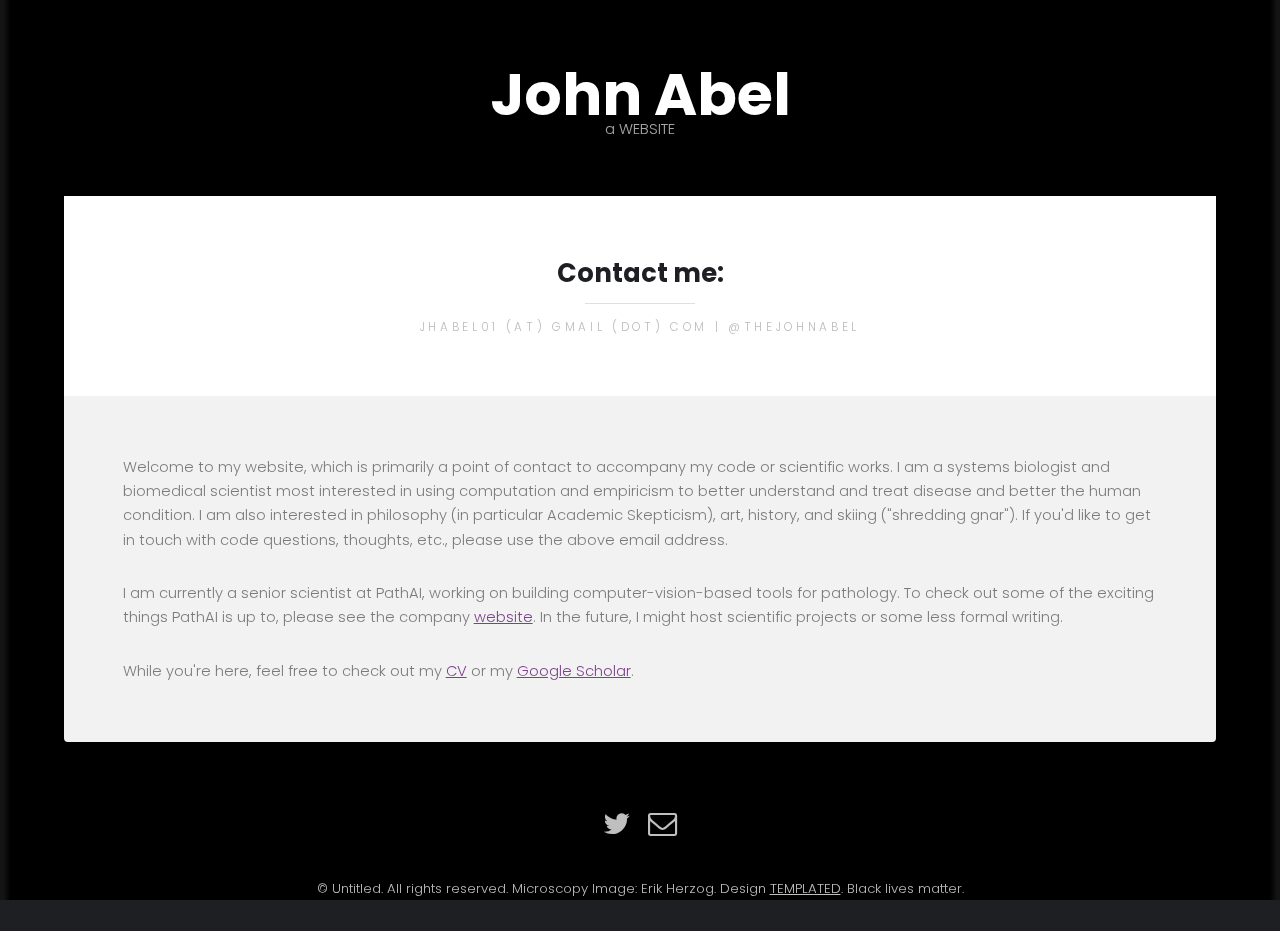
==== commit a14a00ed: "update description" ====
--- a/index.html
+++ b/index.html
@@ -6,7 +6,7 @@
 -->
 <html>
 	<head>
-		<title></title>
+		<title>John Abel</title>
 		<meta charset="utf-8" />
 		<meta name="viewport" content="width=device-width, initial-scale=1" />
         <link rel="stylesheet" href="assets/css/main.css" />
@@ -20,7 +20,7 @@
 
         gtag('config', 'UA-155466057-1');
         </script>
-        
+
 	</head>
 	<body>
 
@@ -44,8 +44,8 @@
 							<p>jhabel01 (at) gmail (dot) com | @thejohnabel</p>
 						</header>
 						<div class="content">
-                            <p>Welcome to my website, which is always under construction. I am a systems biologist and biomedical scientist most interested in using computation and empiricism to better understand and treat disease. I am also interested in the philosophy of science and how science and society interact. This website serves mostly as a point of contact to accompany my github. If you'd like to get in touch with code questions, scientific thoughts, etc., please use the above email address.</p>
-                            <p>I am currently a biomedical data scientist at PathAI. To check out some of the exciting things PathAI is up to, please see the company <a href="https://www.pathai.com/">website</a>. In the future, I might highlight some of my most exciting research projects below.</p>
+                            <p>Welcome to my website, which is primarily a point of contact to accompany my code or scientific works. I am a systems biologist and biomedical scientist most interested in using computation and empiricism to better understand and treat disease and better the human condition. I am also interested in philosophy (in particular Academic Skepticism), art, history, and skiing ("shredding gnar"). If you'd like to get in touch with code questions, thoughts, etc., please use the above email address.</p>
+                            <p>I am currently a senior scientist at PathAI, working on building computer-vision-based tools for pathology. To check out some of the exciting things PathAI is up to, please see the company <a href="https://www.pathai.com/">website</a>. In the future, I might host scientific projects or some less formal writing.</p>
 							<p>While you're here, feel free to check out my <a href="cv/abel_cv.pdf">CV</a> or my <a href="https://scholar.google.com/citations?user=1AYZ0IAAAAAJ">Google Scholar</a>. </p>
 						</div>
 					</section>
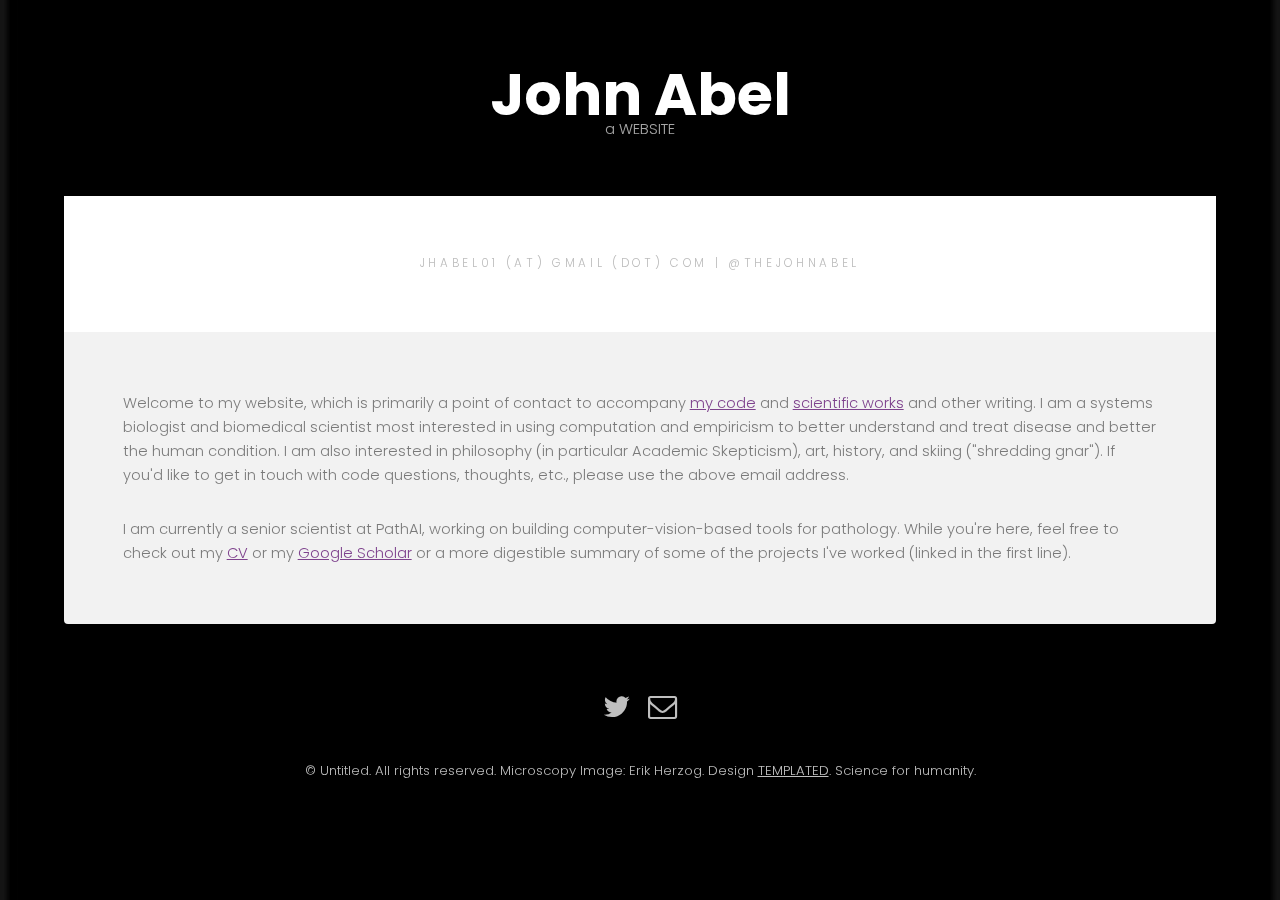
==== commit ed4a1244: "add sci wri" ====
--- a/index.html
+++ b/index.html
@@ -40,13 +40,12 @@
 							<img src="images/purple.png" alt="" />
 						</div>
 						<header class="special">
-							<h2>Contact me:</h2>
+							<!-- <h2>Contact me:</h2> -->
 							<p>jhabel01 (at) gmail (dot) com | @thejohnabel</p>
 						</header>
 						<div class="content">
-                            <p>Welcome to my website, which is primarily a point of contact to accompany my code or scientific works. I am a systems biologist and biomedical scientist most interested in using computation and empiricism to better understand and treat disease and better the human condition. I am also interested in philosophy (in particular Academic Skepticism), art, history, and skiing ("shredding gnar"). If you'd like to get in touch with code questions, thoughts, etc., please use the above email address.</p>
-                            <p>I am currently a senior scientist at PathAI, working on building computer-vision-based tools for pathology. To check out some of the exciting things PathAI is up to, please see the company <a href="https://www.pathai.com/">website</a>. In the future, I might host scientific projects or some less formal writing.</p>
-							<p>While you're here, feel free to check out my <a href="cv/abel_cv.pdf">CV</a> or my <a href="https://scholar.google.com/citations?user=1AYZ0IAAAAAJ">Google Scholar</a>. </p>
+                            <p>Welcome to my website, which is primarily a point of contact to accompany <a href=https://github.com/johnabel>my code</a> and <a href=writings.html>scientific works</a> and other writing. I am a systems biologist and biomedical scientist most interested in using computation and empiricism to better understand and treat disease and better the human condition. I am also interested in philosophy (in particular Academic Skepticism), art, history, and skiing ("shredding gnar"). If you'd like to get in touch with code questions, thoughts, etc., please use the above email address.</p>
+                            <p>I am currently a senior scientist at PathAI, working on building computer-vision-based tools for pathology. While you're here, feel free to check out my <a href="cv/abel_cv.pdf">CV</a> or my <a href="https://scholar.google.com/citations?user=1AYZ0IAAAAAJ">Google Scholar</a> or a more digestible summary of some of the projects I've worked (linked in the first line). </p>
 						</div>
 					</section>
 
@@ -66,7 +65,7 @@
 					</ul>
 				</div>
 				<div class="copyright">
-					&copy; Untitled. All rights reserved. Microscopy Image: Erik Herzog. </a> Design <a href="https://templated.co">TEMPLATED</a>. Black lives matter.
+					&copy; Untitled. All rights reserved. Microscopy Image: Erik Herzog. </a> Design <a href="https://templated.co">TEMPLATED</a>. Science for humanity.
 				</div>
 			</footer>
 
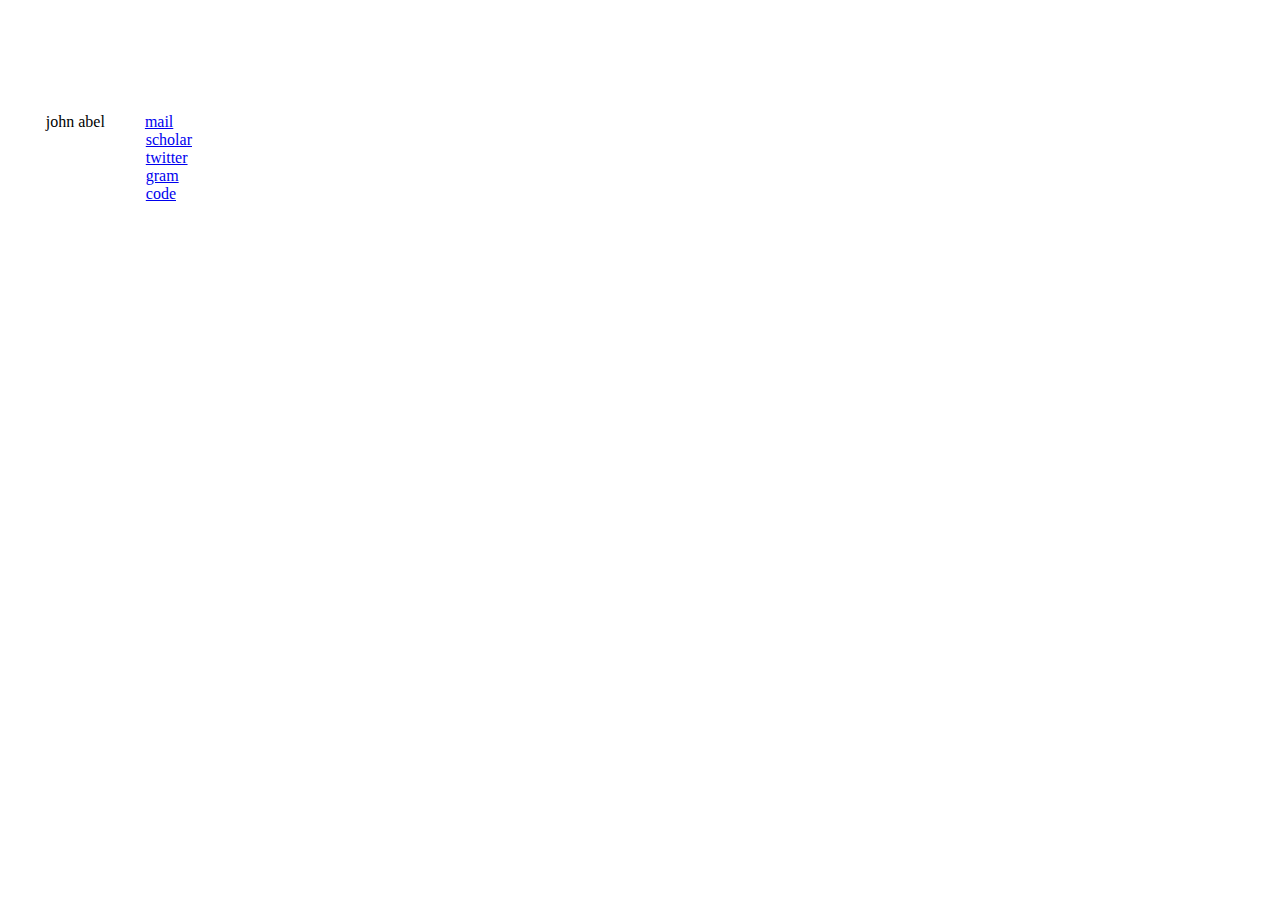
==== commit c6b481ff: "simplify" ====
--- a/index.html
+++ b/index.html
@@ -1,80 +1,23 @@
-<!DOCTYPE HTML>
-<!--
-	Caminar by TEMPLATED
-	templated.co @templatedco
-	Released for free under the Creative Commons Attribution 3.0 license (templated.co/license)
--->
+<!DOCTYPE html>
+<style>
+	.space-three {
+	   margin-bottom: 3cm;
+	   margin-top: 3cm;
+	   margin-left: 1cm;
+	}
+</style>
+
 <html>
-	<head>
-		<title>John Abel</title>
-		<meta charset="utf-8" />
-		<meta name="viewport" content="width=device-width, initial-scale=1" />
-        <link rel="stylesheet" href="assets/css/main.css" />
-        
-        <!-- Global site tag (gtag.js) - Google Analytics -->
-        <script async src="https://www.googletagmanager.com/gtag/js?id=UA-155466057-1"></script>
-        <script>
-        window.dataLayer = window.dataLayer || [];
-        function gtag(){dataLayer.push(arguments);}
-        gtag('js', new Date());
-
-        gtag('config', 'UA-155466057-1');
-        </script>
-
-	</head>
+	<title>john abel website</title>
 	<body>
-
-		<!-- Header -->
-			<header id="header">
-				<div class="logo"><a href="#">John Abel <span>a WEBSITE</span></a></div>
-			</header>
-
-		<!-- Main -->
-			<section id="main">
-				<div class="inner">
-
-				<!-- One -->
-					<section id="one" class="wrapper style1">
-
-						<div class="image fit flush">
-							<img src="images/purple.png" alt="" />
-						</div>
-						<header class="special">
-							<!-- <h2>Contact me:</h2> -->
-							<p>jhabel01 (at) gmail (dot) com | @thejohnabel</p>
-						</header>
-						<div class="content">
-                            <p>Welcome to my website, which is primarily a point of contact to accompany <a href=https://github.com/johnabel>my code</a> and <a href=writings.html>scientific works</a> and other writing. I am a systems biologist and biomedical scientist most interested in using computation and empiricism to better understand and treat disease and better the human condition. I am also interested in philosophy (in particular Academic Skepticism), art, history, and skiing ("shredding gnar"). If you'd like to get in touch with code questions, thoughts, etc., please use the above email address.</p>
-                            <p>I am currently a senior scientist at PathAI, working on building computer-vision-based tools for pathology. While you're here, feel free to check out my <a href="cv/abel_cv.pdf">CV</a> or my <a href="https://scholar.google.com/citations?user=1AYZ0IAAAAAJ">Google Scholar</a> or a more digestible summary of some of the projects I've worked (linked in the first line). </p>
-						</div>
-					</section>
-
-				<!-- Two -->
-
-				
-
-				</div>
-			</section>
-
-		<!-- Footer -->
-			<footer id="footer">
-				<div class="container">
-					<ul class="icons">
-						<li><a href="https://www.twitter.com/thejohnabel" class="icon fa-twitter"><span class="label">Twitter</span></a></li>
-						<li><a href="mailto:jhabel01@gmail.com" class="icon fa-envelope-o"><span class="label">Email</span></a></li>
-					</ul>
-				</div>
-				<div class="copyright">
-					&copy; Untitled. All rights reserved. Microscopy Image: Erik Herzog. </a> Design <a href="https://templated.co">TEMPLATED</a>. Science for humanity.
-				</div>
-			</footer>
-
-		<!-- Scripts -->
-			<script src="assets/js/jquery.min.js"></script>
-			<script src="assets/js/jquery.poptrox.min.js"></script>
-			<script src="assets/js/skel.min.js"></script>
-			<script src="assets/js/util.js"></script>
-			<script src="assets/js/main.js"></script>
+		
+		<p class="space-three">john abel &nbsp;&nbsp;&nbsp;&nbsp;&nbsp;&nbsp;&nbsp;&nbsp;
+			<a href="mailto:jhabel01@gmail.com">mail</a><br> 
+			&nbsp;&nbsp;&nbsp;&nbsp;&nbsp;&nbsp;&nbsp;&nbsp;&nbsp;&nbsp;&nbsp;&nbsp;&nbsp;&nbsp;&nbsp;&nbsp;&nbsp;&nbsp;&nbsp;&nbsp;&nbsp;&nbsp;&nbsp;&nbsp;&nbsp;<a href="https://scholar.google.com/citations?user=1AYZ0IAAAAAJ">scholar</a><br> 
+			&nbsp;&nbsp;&nbsp;&nbsp;&nbsp;&nbsp;&nbsp;&nbsp;&nbsp;&nbsp;&nbsp;&nbsp;&nbsp;&nbsp;&nbsp;&nbsp;&nbsp;&nbsp;&nbsp;&nbsp;&nbsp;&nbsp;&nbsp;&nbsp;&nbsp;<a href="https://twitter.com/jxhnabel">twitter</a><br> 
+			&nbsp;&nbsp;&nbsp;&nbsp;&nbsp;&nbsp;&nbsp;&nbsp;&nbsp;&nbsp;&nbsp;&nbsp;&nbsp;&nbsp;&nbsp;&nbsp;&nbsp;&nbsp;&nbsp;&nbsp;&nbsp;&nbsp;&nbsp;&nbsp;&nbsp;<a href="https://www.instagram.com/jxhnabel/?hl=en">gram</a><br> 
+			&nbsp;&nbsp;&nbsp;&nbsp;&nbsp;&nbsp;&nbsp;&nbsp;&nbsp;&nbsp;&nbsp;&nbsp;&nbsp;&nbsp;&nbsp;&nbsp;&nbsp;&nbsp;&nbsp;&nbsp;&nbsp;&nbsp;&nbsp;&nbsp;&nbsp;<a href="https://github.com/johnabel">code</a><br> 
+		</p>
 
 	</body>
 </html>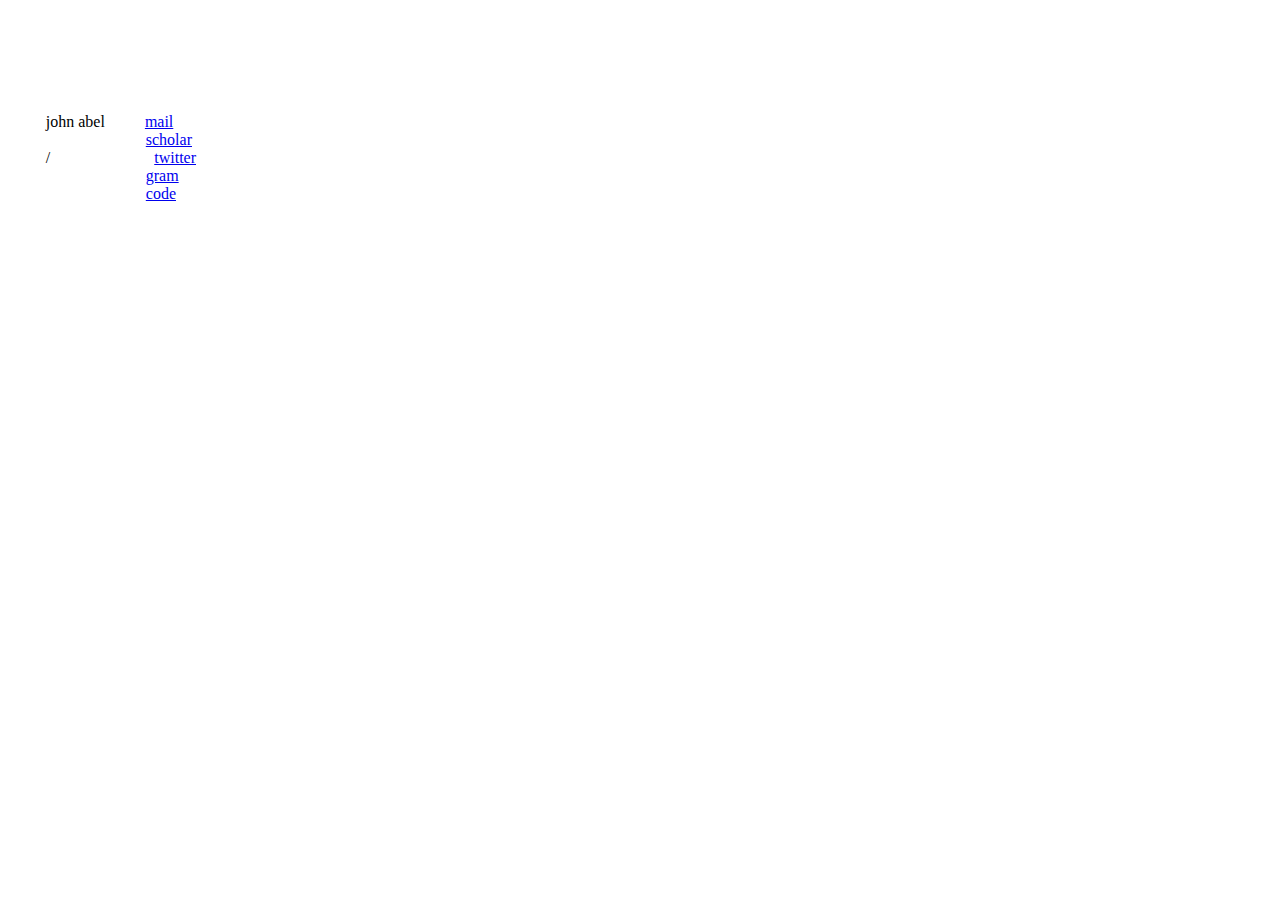
==== commit 94a5e49d: "Update index.html" ====
--- a/index.html
+++ b/index.html
@@ -14,10 +14,10 @@
 		<p class="space-three">john abel &nbsp;&nbsp;&nbsp;&nbsp;&nbsp;&nbsp;&nbsp;&nbsp;
 			<a href="mailto:jhabel01@gmail.com">mail</a><br> 
 			&nbsp;&nbsp;&nbsp;&nbsp;&nbsp;&nbsp;&nbsp;&nbsp;&nbsp;&nbsp;&nbsp;&nbsp;&nbsp;&nbsp;&nbsp;&nbsp;&nbsp;&nbsp;&nbsp;&nbsp;&nbsp;&nbsp;&nbsp;&nbsp;&nbsp;<a href="https://scholar.google.com/citations?user=1AYZ0IAAAAAJ">scholar</a><br> 
-			&nbsp;&nbsp;&nbsp;&nbsp;&nbsp;&nbsp;&nbsp;&nbsp;&nbsp;&nbsp;&nbsp;&nbsp;&nbsp;&nbsp;&nbsp;&nbsp;&nbsp;&nbsp;&nbsp;&nbsp;&nbsp;&nbsp;&nbsp;&nbsp;&nbsp;<a href="https://twitter.com/jxhnabel">twitter</a><br> 
+			/ &nbsp;&nbsp;&nbsp;&nbsp;&nbsp;&nbsp;&nbsp;&nbsp;&nbsp;&nbsp;&nbsp;&nbsp;&nbsp;&nbsp;&nbsp;&nbsp;&nbsp;&nbsp;&nbsp;&nbsp;&nbsp;&nbsp;&nbsp;&nbsp;&nbsp;<a href="https://twitter.com/jxhnabel">twitter</a><br> 
 			&nbsp;&nbsp;&nbsp;&nbsp;&nbsp;&nbsp;&nbsp;&nbsp;&nbsp;&nbsp;&nbsp;&nbsp;&nbsp;&nbsp;&nbsp;&nbsp;&nbsp;&nbsp;&nbsp;&nbsp;&nbsp;&nbsp;&nbsp;&nbsp;&nbsp;<a href="https://www.instagram.com/jxhnabel/?hl=en">gram</a><br> 
 			&nbsp;&nbsp;&nbsp;&nbsp;&nbsp;&nbsp;&nbsp;&nbsp;&nbsp;&nbsp;&nbsp;&nbsp;&nbsp;&nbsp;&nbsp;&nbsp;&nbsp;&nbsp;&nbsp;&nbsp;&nbsp;&nbsp;&nbsp;&nbsp;&nbsp;<a href="https://github.com/johnabel">code</a><br> 
 		</p>
 
 	</body>
-</html>+</html>
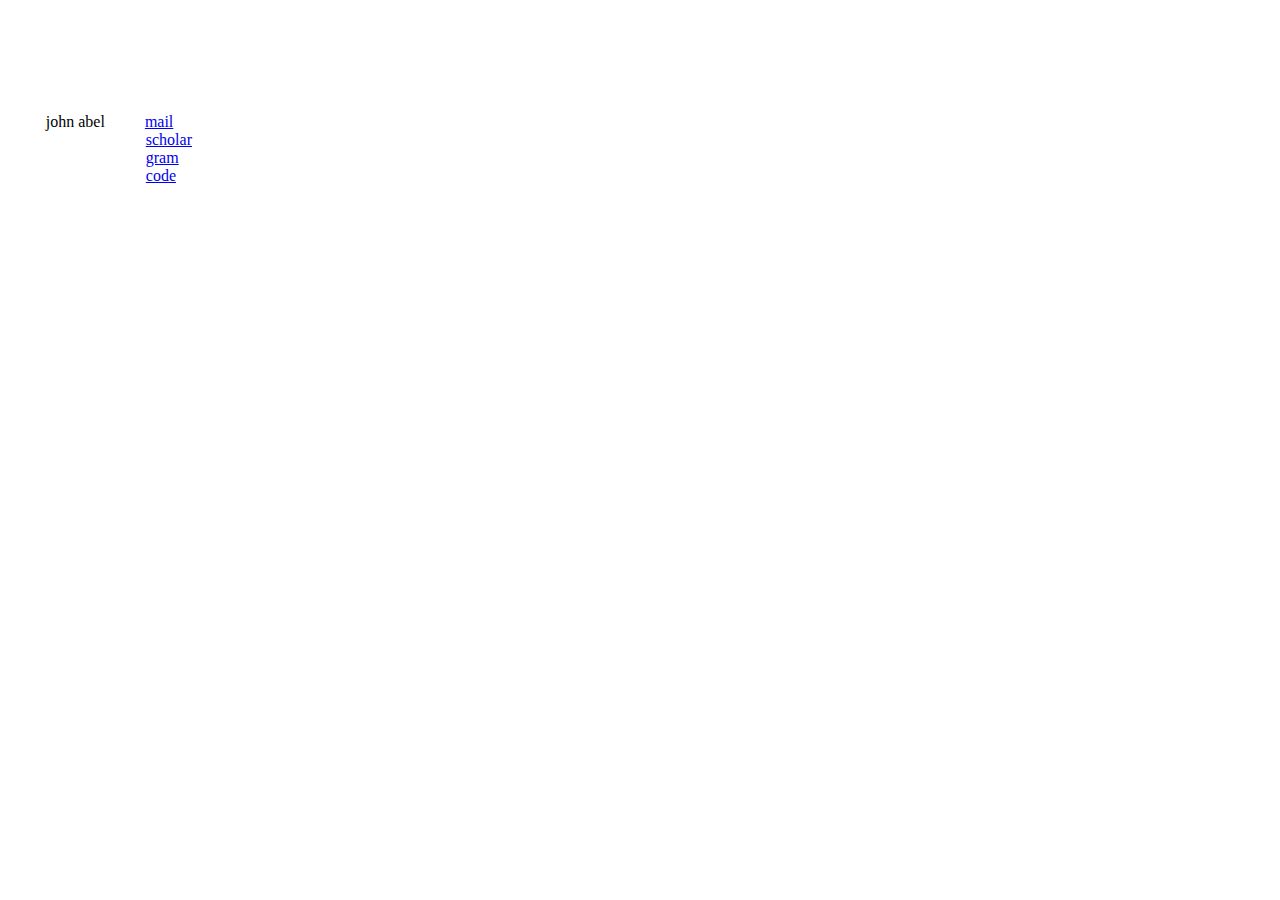
==== commit 312bc7ef: "Update index.html" ====
--- a/index.html
+++ b/index.html
@@ -14,7 +14,7 @@
 		<p class="space-three">john abel &nbsp;&nbsp;&nbsp;&nbsp;&nbsp;&nbsp;&nbsp;&nbsp;
 			<a href="mailto:jhabel01@gmail.com">mail</a><br> 
 			&nbsp;&nbsp;&nbsp;&nbsp;&nbsp;&nbsp;&nbsp;&nbsp;&nbsp;&nbsp;&nbsp;&nbsp;&nbsp;&nbsp;&nbsp;&nbsp;&nbsp;&nbsp;&nbsp;&nbsp;&nbsp;&nbsp;&nbsp;&nbsp;&nbsp;<a href="https://scholar.google.com/citations?user=1AYZ0IAAAAAJ">scholar</a><br> 
-			/ &nbsp;&nbsp;&nbsp;&nbsp;&nbsp;&nbsp;&nbsp;&nbsp;&nbsp;&nbsp;&nbsp;&nbsp;&nbsp;&nbsp;&nbsp;&nbsp;&nbsp;&nbsp;&nbsp;&nbsp;&nbsp;&nbsp;&nbsp;&nbsp;&nbsp;<a href="https://twitter.com/jxhnabel">twitter</a><br> 
+			<!-- &nbsp;&nbsp;&nbsp;&nbsp;&nbsp;&nbsp;&nbsp;&nbsp;&nbsp;&nbsp;&nbsp;&nbsp;&nbsp;&nbsp;&nbsp;&nbsp;&nbsp;&nbsp;&nbsp;&nbsp;&nbsp;&nbsp;&nbsp;&nbsp;&nbsp;<a href="https://twitter.com/jxhnabel">twitter</a><br> -->
 			&nbsp;&nbsp;&nbsp;&nbsp;&nbsp;&nbsp;&nbsp;&nbsp;&nbsp;&nbsp;&nbsp;&nbsp;&nbsp;&nbsp;&nbsp;&nbsp;&nbsp;&nbsp;&nbsp;&nbsp;&nbsp;&nbsp;&nbsp;&nbsp;&nbsp;<a href="https://www.instagram.com/jxhnabel/?hl=en">gram</a><br> 
 			&nbsp;&nbsp;&nbsp;&nbsp;&nbsp;&nbsp;&nbsp;&nbsp;&nbsp;&nbsp;&nbsp;&nbsp;&nbsp;&nbsp;&nbsp;&nbsp;&nbsp;&nbsp;&nbsp;&nbsp;&nbsp;&nbsp;&nbsp;&nbsp;&nbsp;<a href="https://github.com/johnabel">code</a><br> 
 		</p>
